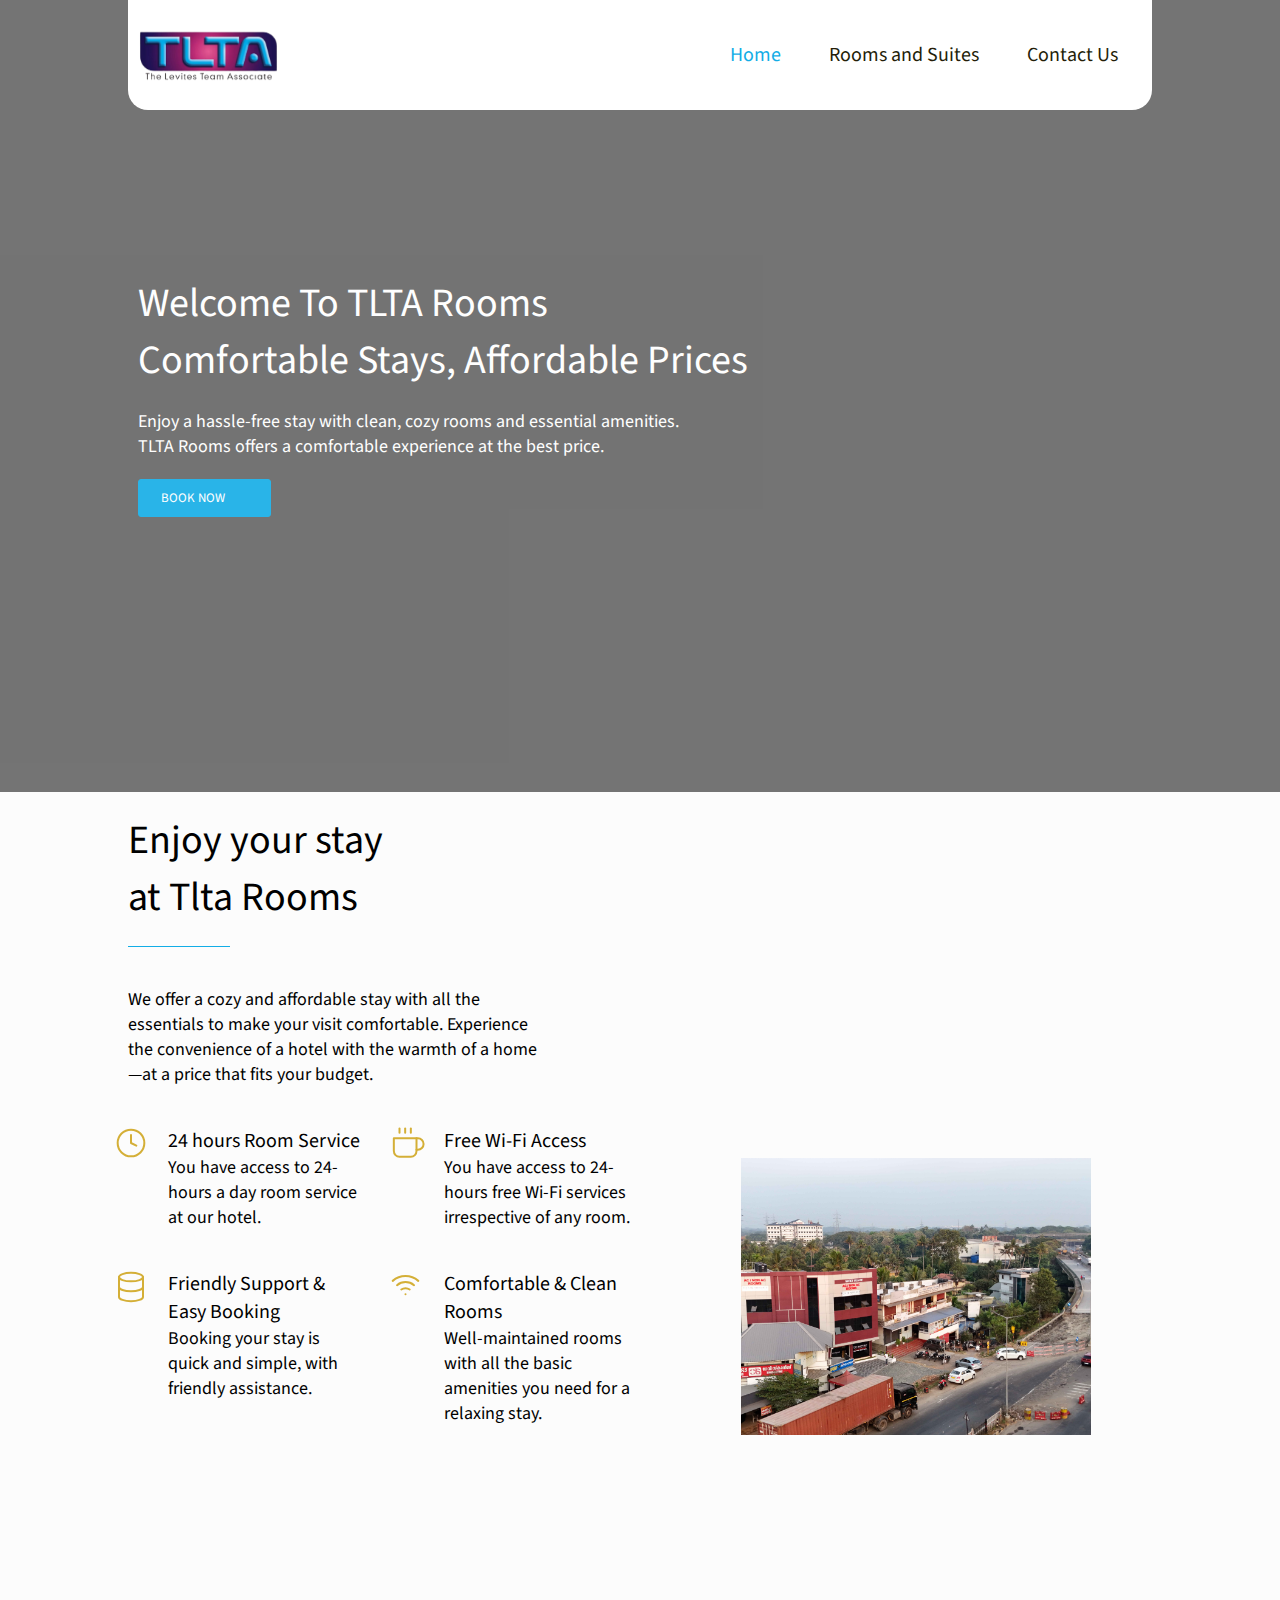
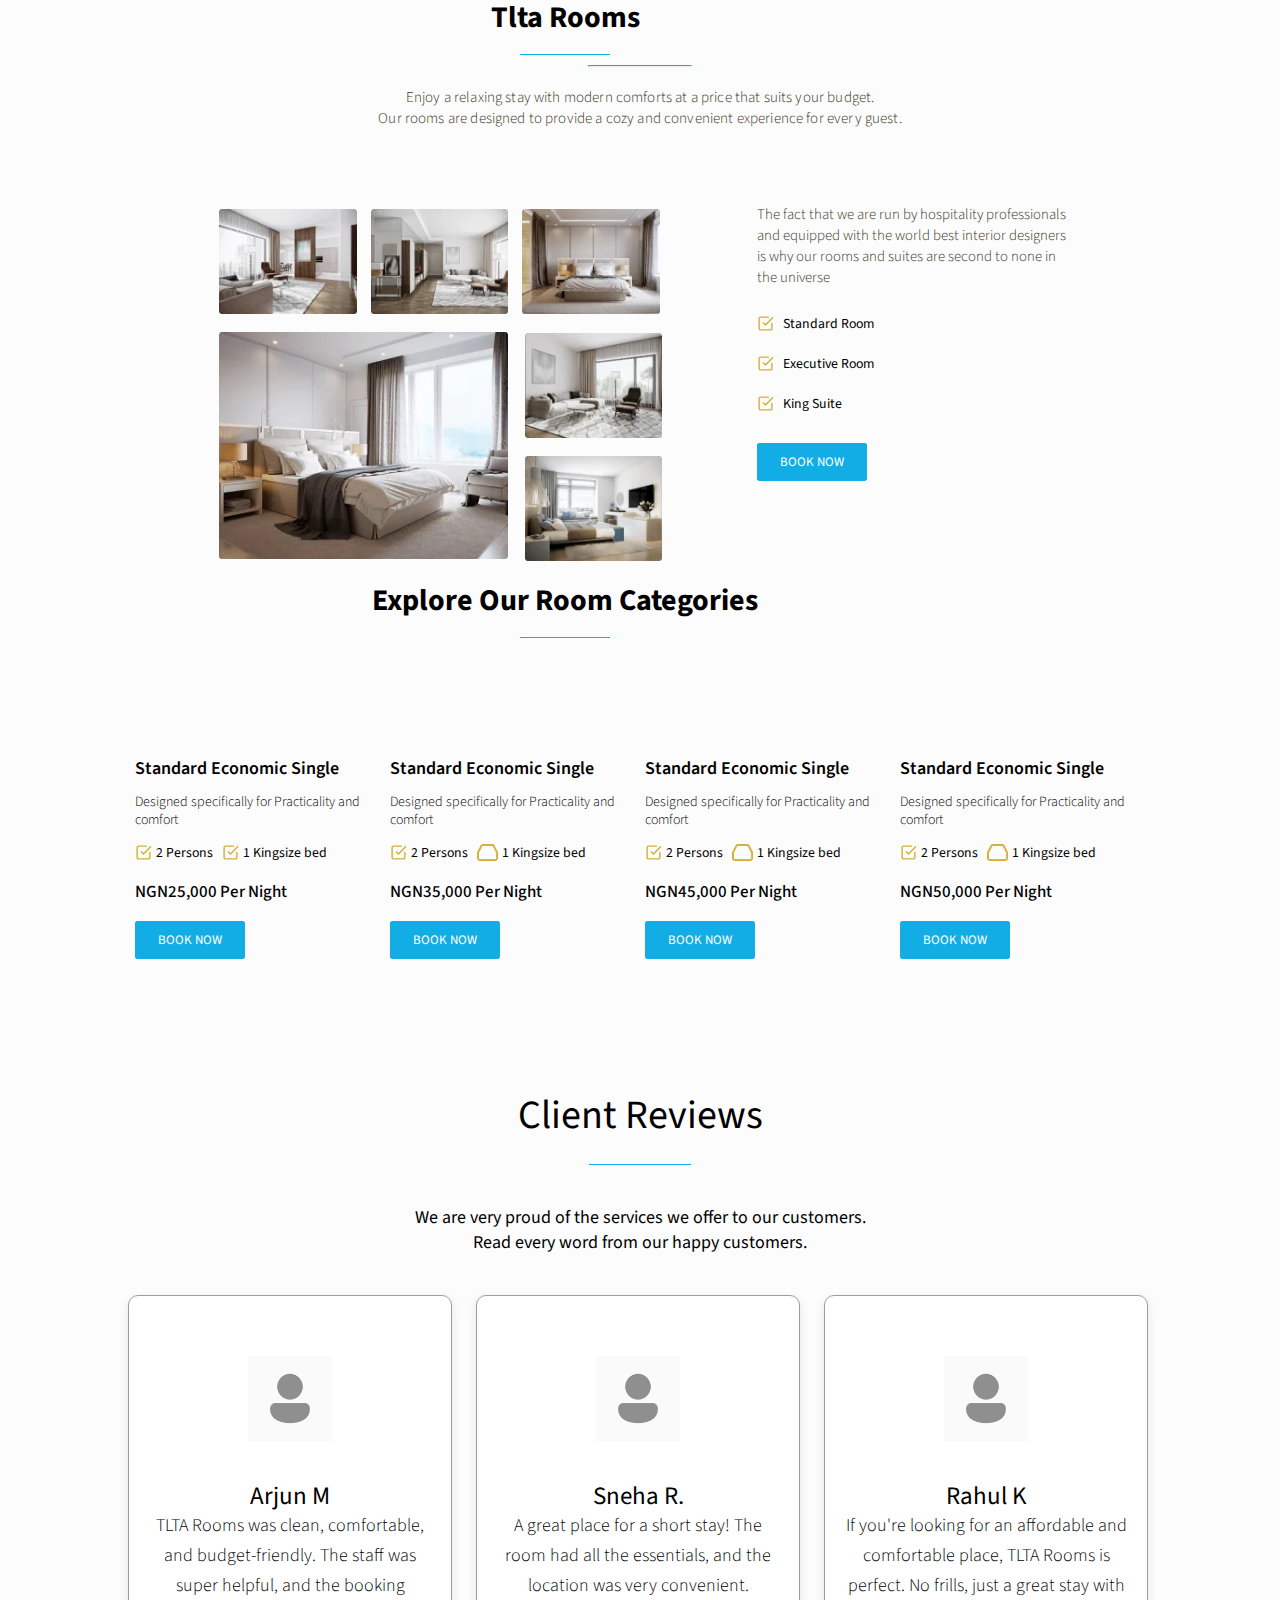
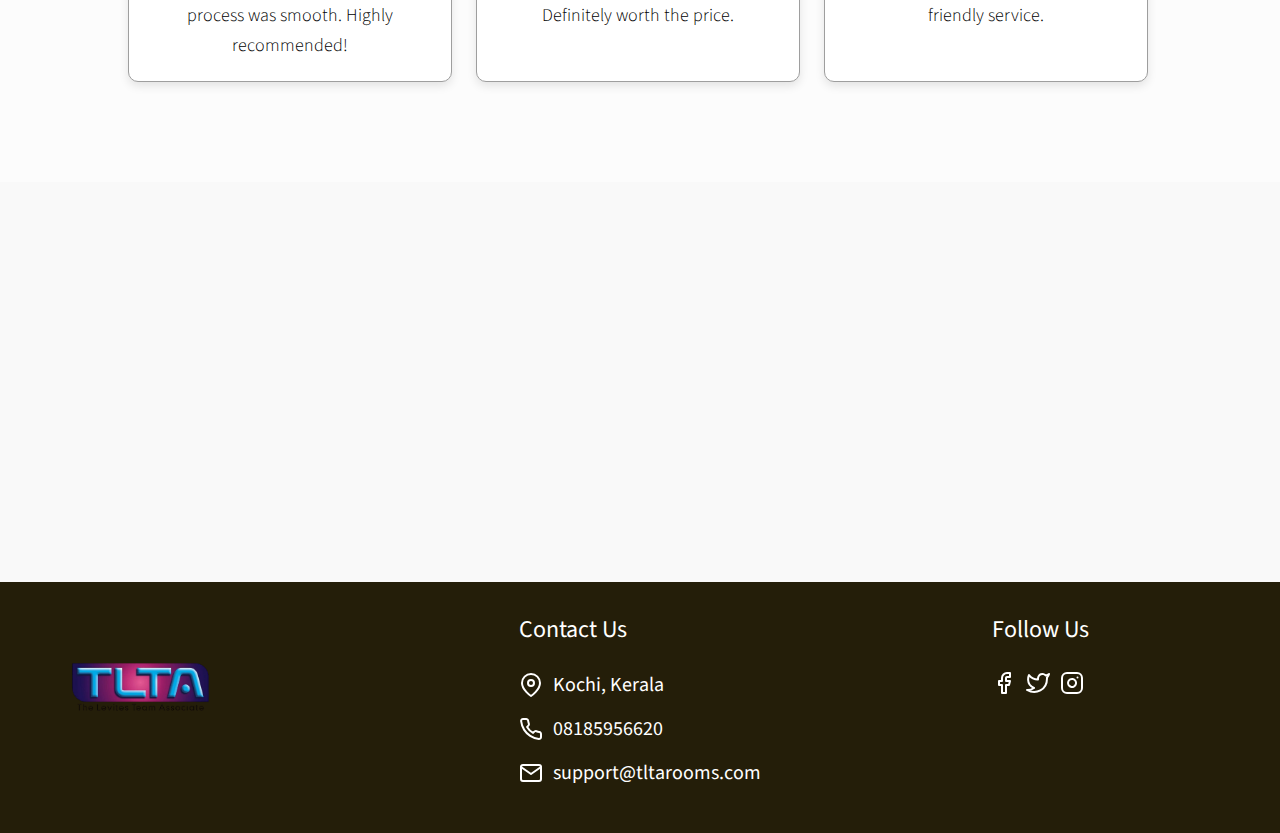
==== index.html @ dd3fe44d "Image Compressed" ====
<!DOCTYPE html>
<html lang="en">

<head>
	<meta charset="UTF-8">
	<meta name="viewport" content="width=device-width, initial-scale=1.0">
	<meta name="description" content="Star Hotels Helps you Discover The Perfect Balance
	Of Hospitality, Luxury And
	Comfort.">
	<title>Tlta Rooms</title>

	<link href="https://fonts.googleapis.com/css2?family=Source+Sans+Pro:wght@400;700&display=swap" rel="stylesheet">
	<link rel="stylesheet" href="./assets/css/global-header.css">
	<link rel="stylesheet" href="./assets/css/global-footer.css">
	<link rel="stylesheet" href="./assets/css/accesibility.css">
	<link rel="stylesheet" href="./assets/css/index.css">

	<link rel="stylesheet" href="./assets/css/rooms-and-suites.css">
	<link rel="shortcut icon" href="" type="image/x-icon">


	<!-- Swiper CSS -->
	<link rel="stylesheet" href="https://cdn.jsdelivr.net/npm/swiper/swiper-bundle.min.css">


	<style>
		/* Default: Show Grid, Hide Swiper */
		.cards-container {
			display: flex;
			justify-content: center;
			gap: 20px;
			flex-wrap: wrap;
		}

		.card {
			width: 30%;
			max-width: 400px;
			text-align: center;
			padding: 20px;
			background: #fff;
			border-radius: 10px;
			box-shadow: 0px 4px 10px rgba(0, 0, 0, 0.1);
		}

		.swiper {
			display: none;
			/* Hide Swiper on large screens */
		}

		/* Mobile View: Hide Grid, Show Swiper */
		@media (max-width: 768px) {
			.cards-container {
				display: none;
				/* Hide static grid on mobile */
			}

			.swiper {
				display: block;
				/* Show Swiper */
				width: 100%;
				padding: 20px 0;
			}

			.swiper-slide {
				display: flex;
				justify-content: center;
				align-items: center;
			}

			.card {
				width: 90%;
			}
		}











		/* Responsive styles */
		@media (max-width: 768px) {
			.jumbotron-container {
				flex-direction: column;
				align-items: center;
				text-align: center;
			}

			.jumbotron-left {
				width: 100%;
			}

			.btn {
				display: inline-block;
			}
		}












		/* Make the header fixed */
		.header-container {
			position: fixed;
			/* top: 0;
	left: 0; */
			/* width: 100%; */
			background: #fff;
			z-index: 1000;
			/* box-shadow: 0 2px 10px rgba(0, 0, 0, 0.1); */
			/* padding: 10px 0; */
		}
	</style>


</head>

<body class="scroll-bar">

	<div id="loader">
		<svg version="1.1" id="L9" xmlns="http://www.w3.org/2000/svg" xmlns:xlink="http://www.w3.org/1999/xlink" x="0px"
			y="0px" viewBox="0 0 100 100" enable-background="new 0 0 0 0" xml:space="preserve">
			<path fill="#13ade6"
				d="M73,50c0-12.7-10.3-23-23-23S27,37.3,27,50 M30.9,50c0-10.5,8.5-19.1,19.1-19.1S69.1,39.5,69.1,50">
				<animateTransform attributeName="transform" attributeType="XML" type="rotate" dur="1s" from="0 50 50"
					to="360 50 50" repeatCount="indefinite" />
			</path>
		</svg>
	</div>
	<header>
		<div class="header-container">
			<nav class="header-nav-bar">
				<div class="header-nav-logo">
					<a href="index.html">
						<img width="141px" src="./assets/img/tlta/logo.png" alt="star hotels logo">
					</a>
				</div>
				<ul class="header-nav-lists">
					<li class="header-nav-list">
						<a class="header-nav-link header-active" href="index.html">Home</a>
					</li>
					<li class="header-nav-list"><a class="header-nav-link" href="#rooms">Rooms and Suites</a></li>
					<!-- <li class="header-nav-list"><a class="header-nav-link" href="facilities.html">Facilities</a></li> -->
					<li class="header-nav-list"><a class="header-nav-link" href="#Contact-section">Contact Us</a></li>
					<!-- <li class="header-nav-list"><a class="header-btn header-btn-custom" href="https://wa.me/+919562998885">BOOK NOW</a></li> -->
				</ul>

				<div class="header-hamburger-icon">
					<div class="header-hamburger-line-1"></div>
					<div class="header-hamburger-line-2"></div>
					<div class="header-hamburger-line-3"></div>
				</div>
			</nav>
		</div>

		</div>
	</header>

	<div class="jumbotron-container">
		<div class="jumbotron-left">
			<h2 class="jumbotron-header">Welcome to TLTA Rooms <br>
				Comfortable Stays, Affordable Prices</h2>
			<p>Enjoy a hassle-free stay with clean, cozy rooms and essential amenities. <br> TLTA Rooms offers a
				comfortable experience at the best price.</p>
			<a href="https://wa.me/+919562998885?text=How%20do%20I%20confirm%20my%20booking%3F"
				class="btn btn-fill btn-large">Book Now</a>
		</div>
		<!-- <div class="jumbotron-right">
			<form action="" class="jumbotron-form">
			
					<h3>Scared you can't afford it?</h3><br>
					<p>Don't worry, our hotel offers the best<br> affordable rates you can ever find.</p>
					<label class="hide" for="arrival">arrival date</label>
					<input type="text" id="arrival" name="arrival_date" placeholder="Arrival Date" onfocus="(this.type='date')" ><br>
					<label class="hide" for="departure">departure date</label>
					<input type="text"  id="departure" name="departure_date" placeholder="Departure Date" onfocus="(this.type='date')" ><br>
					<label class="hide" for="guests">how many guests</label>
					<input type="text" id="guests" name="guests" placeholder="Guests"><br>
					<label class="hide" for="children">children</label>
					<input type="text" id="children" name="children" placeholder="Children"><br>
					<button type="button" class="rates">CHECK RATES</button>
			</form>
		</div> -->
	</div>

	<!-- Enjoy your stay in our hotel -->
	<div class="enjoy-container">
		<div class="enjoy-header">
			<h2 class="enjoy-heading">Enjoy your stay <br>at Tlta Rooms</h2>
			<hr class="horizontal">
			<p>We offer a cozy and affordable stay with all the essentials to make your visit comfortable. Experience
				the convenience of a hotel with the warmth of a home—at a price that fits your budget.</p>
		</div>
		<div class="enjoy-services">
			<div class="first-col">
				<div class="upper">
					<span>
						<img src="./assets/img/clock.svg" alt="clock icon" class="enjoy__clock-icon">
					</span>
					<h3>24 hours Room Service</h3>
					<p>You have access to 24-hours a day room service at our hotel.</p>
				</div>
				<div class="lower">
					<span>
						<img src="./assets/img/database.svg" alt="fitness icon" class="enjoy__fitness-icon">
					</span>
					<h3>Friendly Support & Easy Booking</h3>
					<p>Booking your stay is quick and simple, with friendly assistance.</p>
				</div>

			</div>
			<div class="sec-col">
				<div class="upper">
					<span>
						<img src="./assets/img/coffee.svg" alt="coffee icon" class="enjoy__coffee-icon">
					</span>
					<h3>Free Wi-Fi Access</h3>
					<p>You have access to 24-hours free Wi-Fi services irrespective of any room. </p>
				</div>
				<div class="lower">
					<span>
						<img src="./assets/img/wifi.svg" alt="wifi icon" class="enjoy__wifi-icon">
					</span>
					<h3>Comfortable & Clean Rooms</h3>
					<p>Well-maintained rooms with all the basic amenities you need for a relaxing stay.</p>
				</div>
			</div>
			<div class="third-col cont">
				<!-- <img src="./assets/img/ant-design_play-circle-filled.svg" alt="video play icon" class="enjoy__play-icon"> -->
				<img src="./assets/img/tlta/Tlta-1.jpg" alt="women in swimming pool" class="third-col-video">
			</div>
		</div>

	</div>





	<section id="rooms">
		<div class="container">

			<!-- Top Text -->
			<div class="page-header-container">
				<h2 class="page-header">Tlta Rooms</h2>
				<hr />
				<p class="page-sub-header">
					Enjoy a relaxing stay with modern comforts at a price that suits your budget. <br> Our rooms are
					designed to provide a cozy and convenient experience for every guest.
				</p>
			</div>

			<!-- Special offers section -->
			<div class="row center-lg">
				<div class="col image-col right-marg">
					<img src="assets/img/hotel-1.webp" alt="room-image" class="small-image">
					<img src="assets/img/hotel-2.webp" alt="room-image" class="small-image">
					<img src="assets/img/hotel-3.webp" alt="room-image" class="small-image img-hide">
					<div class="side-by-side-container">
						<div class="large-image-container">
							<img src="assets/img/hotel-4-large.webp" alt="room-image-large" class="large-image">
						</div>
						<section class="stacked-image-container">
							<div><img src="assets/img/hotel-5.webp" alt="room-image" class="small-image"></div>
							<div><img src="assets/img/hotel-6.webp" alt="room-image" class="small-image"></div>
						</section>
					</div>
				</div>
				<div class="col">
					<p class="offers-sub-title">
						The fact that we are run by hospitality professionals<br>and equipped with the world best
						interior designers <br> is why our rooms and suites are second to none in <br>the universe
					</p>
					<ul class="offers-list">
						<li>
							<div>
								<img src="assets/img/check-square.svg" alt="tick" class="list-icon">
								<p class="list-text">Standard Room</p>
							</div>
						</li>
						<li>
							<div>
								<img src="assets/img/check-square.svg" alt="tick" class="list-icon">
								<p class="list-text">Executive Room</p>
							</div>
						</li>
						<li>
							<div>
								<img src="assets/img/check-square.svg" alt="tick" class="list-icon">
								<p class="list-text">King Suite</p>
							</div>
						</li>
					</ul>
					<a href="https://wa.me/+919562998885?text=How%20do%20I%20confirm%20my%20booking%3F"
						class="btn btn-fill btn-large centered">Book Now</a>
				</div>
			</div>

			<!-- Rooms -->
			<section class="rooms-section">
				<!-- <div class="row room-section-header-container"> -->
				<div class="page-header-container">
					<h2 class="page-header">Explore Our Room Categories</h2>
				</div>
				<div class="row center-lg">
					<div class="rooms col col-2">
						<img src="https://res.cloudinary.com/start-ng/image/upload/v1591638448/Rectangle_42_nastdj.png"
							alt="" class="rooms-img">
						<h3 class="room-title">Standard Economic Single</h3>
						<p class="room-text">Designed specifically for Practicality and <br> comfort</p>
						<div>
							<div class="details-container">
								<img src="assets/img/check-square.svg" alt="tick" class="list-icon">
								<p class="list-text">2 Persons</p>
							</div>
							<div class="details-container">
								<img src="assets/img/check-square.svg" alt="tick" class="list-icon">
								<p class="list-text">1 Kingsize bed</p>
							</div>
						</div>
						<p class="amount-text">NGN25,000 Per Night</p>
						<div class="buttons-container">
							<!-- <a href="#" class="btn btn-ghost">View More</a> -->
							<a href="https://wa.me/+919562998885?text=How%20do%20I%20confirm%20my%20booking%3F"
								class="btn btn-fill btn-large centered">Book Now</a>
						</div>
					</div>
					<div class="rooms col col-2">
						<img src="https://res.cloudinary.com/start-ng/image/upload/v1591638449/Rectangle_43_d9eepu.png"
							alt="" class="rooms-img">
						<h3 class="room-title">Standard Economic Single</h3>
						<p class="room-text">Designed specifically for Practicality and <br> comfort</p>
						<div>
							<div class="details-container">
								<img src="assets/img/check-square.svg" alt="tick" class="list-icon">
								<p class="list-text">2 Persons</p>
							</div>
							<div class="details-container">
								<img src="assets/img/bed.png" alt="tick" class="list-icon">
								<p class="list-text">1 Kingsize bed</p>
							</div>
						</div>
						<p class="amount-text">NGN35,000 Per Night</p>
						<div class="buttons-container">
							<!-- <a href="#" class="btn btn-ghost">View More</a> -->
							<a href="https://wa.me/+919562998885?text=How%20do%20I%20confirm%20my%20booking%3F"
								class="btn btn-fill btn-large centered">Book Now</a>
						</div>
					</div>
					<div class="rooms col col-2">
						<img src="https://res.cloudinary.com/start-ng/image/upload/v1591638448/Rectangle_44_anerdv.png"
							alt="" class="rooms-img">
						<h3 class="room-title">Standard Economic Single</h3>
						<p class="room-text">Designed specifically for Practicality and <br> comfort</p>
						<div>
							<div class="details-container">
								<img src="assets/img/check-square.svg" alt="tick" class="list-icon">
								<p class="list-text">2 Persons</p>
							</div>
							<div class="details-container">
								<img src="assets/img/bed.png" alt="tick" class="list-icon">
								<p class="list-text">1 Kingsize bed</p>
							</div>
						</div>
						<p class="amount-text">NGN45,000 Per Night</p>
						<div class="buttons-container">
							<!-- <a href="#" class="btn btn-ghost">View More</a> -->
							<a href="https://wa.me/+919562998885?text=How%20do%20I%20confirm%20my%20booking%3F"
								class="btn btn-fill btn-large centered">Book Now</a>
						</div>
					</div>
					<div class="rooms col col-2">
						<img src="https://res.cloudinary.com/start-ng/image/upload/v1591638449/Rectangle_45_mtl458.png"
							alt="" class="rooms-img">
						<h3 class="room-title">Standard Economic Single</h3>
						<p class="room-text">Designed specifically for Practicality and <br> comfort</p>
						<div>
							<div class="details-container">
								<img src="assets/img/check-square.svg" alt="tick" class="list-icon">
								<p class="list-text">2 Persons</p>
							</div>
							<div class="details-container">
								<img src="assets/img/bed.png" alt="tick" class="list-icon">
								<p class="list-text">1 Kingsize bed</p>
							</div>
						</div>
						<p class="amount-text">NGN50,000 Per Night</p>
						<div class="buttons-container">
							<!-- <a href="#" class="btn btn-ghost">View More</a> -->
							<a href="https://wa.me/+919562998885?text=How%20do%20I%20confirm%20my%20booking%3F"
								class="btn btn-fill btn-large centered">Book Now</a>
						</div>
					</div>
				</div>
			</section>

		</div>
	</section>


	<!-- Client Reviews -->
	<div class="review-container">
		<div class="review-header">
			<h2 class="review-title">Client Reviews</h2>
			<hr class="horizontal">
			<p>We are very proud of the services we offer to our customers.<br>Read every word from our happy customers.
			</p>
		</div>

		<!-- Grid View (for Desktop) -->
		<div class="cards-container">
			<div class="card">
				<img src="./assets/img/tlta/testmonials/Testmonials Icon.png" alt="" class="card-avi">
				<h2 class="card-title">Arjun M</h2>
				<p class="card-desc">TLTA Rooms was clean, comfortable, and budget-friendly. The staff was super
					helpful, and the booking process was smooth. Highly recommended!</p>
			</div>
			<div class="card">
				<img src="./assets/img/tlta/testmonials/Testmonials Icon.png" alt="" class="card-avi">
				<h2 class="card-title">Sneha R.</h2>
				<p class="card-desc">A great place for a short stay! The room had all the essentials, and the location
					was very convenient. Definitely worth the price.</p>
			</div>
			<div class="card">
				<img src="./assets/img/tlta/testmonials/Testmonials Icon.png" alt="" class="card-avi">
				<h2 class="card-title">Rahul K</h2>
				<p class="card-desc">If you're looking for an affordable and comfortable place, TLTA Rooms is perfect.
					No frills, just a great stay with friendly service.</p>
			</div>
		</div>

		<!-- Swiper View (for Mobile) -->
		<div class="swiper">
			<div class="swiper-wrapper">
				<div class="swiper-slide">
					<div class="card">
						<img src="./assets/img/tlta/testmonials/Testmonials Icon.png" alt="" class="card-avi">
						<h2 class="card-title">Arjun M</h2>
						<p class="card-desc">TLTA Rooms was clean, comfortable, and budget-friendly. The staff was super
							helpful, and the booking process was smooth. Highly recommended!</p>
					</div>
				</div>
				<div class="swiper-slide">
					<div class="card">
						<img src="./assets/img/tlta/testmonials/Testmonials Icon.png" alt="" class="card-avi">
						<h2 class="card-title">Sneha R.</h2>
						<p class="card-desc">A great place for a short stay! The room had all the essentials, and the
							location was very convenient. Definitely worth the price.</p>
					</div>
				</div>
				<div class="swiper-slide">
					<div class="card">
						<img src="./assets/img/tlta/testmonials/Testmonials Icon.png" alt="" class="card-avi">
						<h2 class="card-title">Rahul K</h2>
						<p class="card-desc">If you're looking for an affordable and comfortable place, TLTA Rooms is
							perfect. No frills, just a great stay with friendly service.</p>
					</div>
				</div>
			</div>
			<!-- Pagination Dots -->
			<div class="swiper-pagination"></div>
		</div>
	</div>









	<section id="Contact-section" class="contact-container">
		<div class="review-container">


			<div class="contact-info">

				<div class="map-container">
					<iframe
						src="https://www.google.com/maps/embed?pb=!1m17!1m12!1m3!1d3928.3891272442024!2d76.32038787503211!3d10.067166990041686!2m3!1f0!2f0!3f0!3m2!1i1024!2i768!4f13.1!3m2!1m1!2zMTDCsDA0JzAxLjgiTiA3NsKwMTknMjIuNyJF!5e0!3m2!1sen!2sin!4v1740473130929!5m2!1sen!2sin"
						width="600" height="450" style="border:0;" allowfullscreen="" loading="lazy"
						referrerpolicy="no-referrer-when-downgrade"></iframe>
				</div>
			</div>

			<!-- <div class="contact-form">
			<h2>Send a Message</h2>
			<form action="#">
				<input type="text" placeholder="Your Name" required>
				<input type="email" placeholder="Your Email" required>
				<textarea rows="5" placeholder="Your Message" required></textarea>
				<button type="submit">Send Message</button>
			</form>
		</div> -->
	</section>











	<footer class="footer">
		<div class="footer-container">
			<nav class="footer-nav">
				<div class="footer-description">
					<div class="footer-logo">
						<a href="index.html">
							<img width="141px" src="./assets/img/tlta/logo.png" alt="star hotels logo">
						</a>
					</div>

				</div>
				<div class="footer-contact-us">
					<h3 class="footer-description-title">Contact Us</h3>
					<p class="footer-description-detail">
						<img src="./assets/img/map-pin.svg" class="footer-description-icon" alt="star hotel location">

						<span>Kochi, Kerala</span>
					</p>
					<p class="footer-description-detail">
						<img src="./assets/img/phone.svg" class="footer-description-icon"
							alt="star hotels phone number">
						<span>
							08185956620</span>
					</p>
					<p class="footer-description-detail">
						<img src="./assets/img/mail.svg" class="footer-description-icon" alt="star hotels email">
						<span>support@tltarooms.com</span>
					</p>
				</div>
				<div class="footer-follow-us">
					<h3 class="footer-description-title">Follow Us</h3>
					<ul class="footer-follow-us-lists">
						<li class="follow-us-list">
							<a href="">
								<img src="./assets/img/facebook.svg" alt="star hotels facebook page">
							</a>
						</li>
						<li class="follow-us-list">
							<a href="">
								<img src="./assets/img/twitter.svg" alt="star hotels twitter page">
							</a>
						</li>
						<li class="follow-us-list">
							<a href="">
								<img src="./assets/img/instagram.svg" alt="star hotels instagram page">
							</a>
						</li>
					</ul>
				</div>
			</nav>
		</div>
	</footer>


	<script>
		document.addEventListener("DOMContentLoaded", function () {
			new Swiper(".swiper", {
				loop: true,
				spaceBetween: 20,
				slidesPerView: 1,
				pagination: {
					el: ".swiper-pagination",
					clickable: true,
				},
			});
		});
	</script>

	<script defer async>
		(() => {
			const loader = document.getElementById('loader');
			const scrollBar = document.getElementsByClassName('scroll-bar')[0];
			window.addEventListener('load', () => {
				loader.classList.add('none');
				scrollBar.classList.remove('scroll-bar')
			});
		})();
	</script>



	<script>
		document.addEventListener("DOMContentLoaded", function () {
			const menu = document.querySelector(".header-nav-lists");
			const toggle = document.querySelector(".header-hamburger-icon");
			const links = document.querySelectorAll(".header-nav-link");

			// Toggle Menu on Click
			toggle.addEventListener("click", function () {
				menu.classList.toggle("active");
			});

			// Close Menu When a Link is Clicked
			links.forEach(link => {
				link.addEventListener("click", function () {
					menu.classList.remove("active");
				});
			});
		});

	</script>
	<script defer async src="assets/js/toggleHamburger.js"></script>
	<!-- Swiper JS -->
	<script src="https://cdn.jsdelivr.net/npm/swiper/swiper-bundle.min.js"></script>

</body>

</html>
---- assets/css/global-header.css ----
* {
	margin: 0;
	padding: 0;
	box-sizing: border-box;
}

body {
	font-family: 'Source Sans Pro', sans-serif;
	background-color: #fcfcfc;
}

.header-container {
	/* max-width: 1200px; */
	margin: 0 auto;
	padding: 10px;
	font-size: 16px;
	width: 80%;
	margin-left: 10%;
	/* border: black solid ; */
	border-radius: 0 0 20px 20px;
}

.header-nav-lists {
	display: none;
}

.header-nav-list {
	padding: 0 24px;
	list-style-type: none;
}

.header-nav-bar {
	display: flex;
	justify-content: space-between;
	align-items: center;
	height: 10vh;
}

.header-nav-link {
	text-decoration: none;
	color: #241e09;
	font-size: 20px;
}

.header-active {
	color: #13ade6;
}

.header-nav-logo {
	width: 80px;
	position: relative;
	z-index: 11;
}

/**Hamburger ICON **/
.header-hamburger-icon {
	width: 100px;
	height: 30px;
	display: flex;
	flex-direction: column;
	justify-content: center;
	align-items: flex-end;
	cursor: pointer;
}

.header-hamburger-line-1,
.header-hamburger-line-2,
.header-hamburger-line-3 {
	background-color: #13ade6;
	width: 1.78rem;
	height: 0.2rem;
	transition: all 0.2s ease-in-out;
	position: relative;
	z-index: 10;
}

.header-hamburger-line-1,
.header-hamburger-line-2 {
	margin-bottom: 6px;
}

/* Show class to  change the state of hambuger icon cross*/
.show .header-hamburger-line-1 {
	transform: translateY(10px) rotate(135deg);
}

.show .header-hamburger-line-2 {
	opacity: 0;
}

.show .header-hamburger-line-3 {
	transform: translateY(-8.6px) rotate(-135deg);
}

/*Show */

header ul.show {
	position: fixed;
	background-color: #fff;
	top: 8vh;
	right: 0;
	height: 40%;
	width: 100%;
	margin-top: -8vh;
	display: flex;
	flex-direction: column;
	justify-content: center;
	align-items: center;
	z-index: 10;
}

header ul.show li {
	margin: 1rem 0;
}

.header-btn {
	text-decoration: none;
}

.header-btn-custom {
	padding: 10px 30px;
	width: 133px;
	height: 48px;
	border-radius: 4px;
	background-color: #13ade6;
	color: #fff;

}

.header-btn-custom:hover, 
.header-btn-custom:active {
	background-color: #c9a633;
	border: 1px solid #c9a633;
}

@media (min-width: 850px) {
	.header-nav-lists {
		display: flex;
	}

	.header-hamburger-icon {
		display: none;
	}
}

@media (min-width: 1200px) {
	* {
		font-size: 20px;
	}
}
---- assets/css/global-footer.css ----
.footer {
	background-color: #241e09;
	color: #fff;
   min-height: 240px;
}

.footer-container {
	max-width: 1200px;
	margin: 0 auto;
	padding: 1.5rem;
	display: flex;
	flex-direction: column;
	justify-content: start;
	min-height: 240px;
	font-size: 18px;
}

.footer-nav {
	display: grid;
	justify-items: start;
	grid-gap: 70px;
	grid-template-columns: repeat(auto-fit, minmax(280px, 1fr));
}

.footer-description {
   max-width: 210px;
   justify-self: start;
}

.footer-description-title {
	margin-bottom: 24px;
	font-size: 24px;
}

.footer-description-detail {
	display: flex;
	align-items: center;
	margin-bottom: 16px;
}

.footer-description-icon {
	padding-right: 10px;
}

.footer-follow-us-lists {
	display: flex;
	text-decoration: none;
   list-style-type: none;
}

.follow-us-list {
   justify-self: start;
	padding-right: 10px;
}



@media (min-width: 768px) {


   .footer-nav {
      justify-items: start;
   }
   
}


@media (min-width: 1200px) {


   .footer-nav {
      justify-items: center;
   }
   
}
---- assets/css/accesibility.css ----
/*Making the hide element accessible for screen readers*/
.hide {
	position: absolute;
	height: 1px;
	width: 1px;
	overflow: hidden;
	clip: rect(1px 1px 1px 1px); /* IE6, IE7 */
	clip: rect(1px, 1px, 1px, 1px);
}

.jumbotron-form input:focus {
   border: 1.5px solid #3b331a;
}
---- assets/css/index.css ----
* {
	font-family: 'Source Sans Pro';
}

.third-col-video {
    width: 100%;
    max-width: 350px;
    height: auto;
    max-height: 277px;
    object-fit: cover; /* Ensures the image fills the space without distortion */
}


/*Loader*/
#loader {
	background-color: #fff;
	position: fixed;
	top: 0;
	left: 0;
	width: 100%;
	height: 100vh;
	z-index: 9999;
	display: flex;
	justify-content: center;
	align-items: center;
	transition: ease;
}


#loader svg {
	width: 200px;
}

#loader.none {
	visibility: hidden;
	opacity: 0;
}

.scroll-bar {
	overflow: hidden;
}

.horizontal {
	width: 10%;
	margin: 1em 0 2em 0;
	height: 1px;
	background-color: #13ade6;
	border: none;
}

p {
	font-size: 18px;
}
h2 {
	font-size: 40px;
}
.row {
	display: flex;
	flex-wrap: wrap;
	justify-content: center;
}
.col {
	padding: 5px;
	flex-wrap: nowrap;
}

.image-col {
	margin-right: 7%;
}

.image-col img {
	margin: 5px;
}

.small-image {
	/* height: 105px; */

			/* width: 100%; */
			max-width: 138px;
			height: auto;
			max-height: 105px;
			object-fit: cover; 
}

.large-image {
	height: 227px;
    width: 100%;
    max-width: 289px;
    height: auto;
    max-height: 227px;
    object-fit: cover; 
}

.side-by-side-container {
	display: flex;
}

.large-image-container {
	margin-right: 7px;
}

.stacked-image-container {
	display: flex;
	flex-direction: column;
	margin-top: 1px;
}
/* Header section--------------------- */
.page-header-container {
	margin-bottom: 70px;
}

.page-header-span {
	display: flex;
	justify-content: flex-end;
	padding-right: 100px;
}
.page-header {
	/* font-weight: 500; */
	text-align: center;
	padding: 0 150px 0 0;
}

.page-header:after {
	display: block;
	height: 1px;
	background-color: #13ade6;
	content: '';
	width: 90px;
	margin: 0.5em auto 0 auto;
}

.page-sub-header {
	font-size: 75%;
	text-align: center;
	letter-spacing: 0.01em;
	font-weight: 300;
	color: #3b331a;
}

/* Header End-------------------------------- */

/* Jumbotron class */
.jumbotron-container {
	width: 100%;
	background: linear-gradient(rgba(0, 0, 0, 0.6), rgba(0, 0, 0, 0.6)),
		url('../img/tlta/Hero.JPG');
	background-repeat: no-repeat;
	background-position: center;
	background-size: cover;
	opacity: 0.9;
	min-height: calc(100vh - 12vh);
	display: flex;
	color: white;
}

.jumbotron-left {
	flex: 3;
	display: flex;
	flex-direction: column;
	justify-content: center;
	align-items: flex-start;
	padding-left: 10%;
	/* border: 1px solid white; */
}

.jumbotron-left > * {
	margin: 0.5rem;
}

.jumbotron-header {
	text-transform: capitalize;
}

.jumbotron-right {
	flex: 2;
	display: flex;
	justify-content: flex-start;
	align-items: center;
	/* border: 1px solid white; */
}

.jumbotron-form {
	color: black;
	display: flex;
	flex-direction: column;
	justify-content: center;
	align-items: center;
	background: white;
	width: 70%;
	min-height: 60%;
	border-radius: 5px;
}
.jumbotron-form p {
	margin-bottom: 1em;
	text-align: center;
	font-size: 18px;
}
.jumbotron-form input {
	outline: none;
	width: 80%;
	height: 2.5em;
	padding: 0.5em;
}

.jumbotron-form button {
	background: #13ade6;
	outline: none;
	width: 80%;
	padding: 0.5em;
	border-radius: 5px;
	cursor: pointer;
	color: white;
	border: none;
}

/* Beginning of enjoy your stay section */
.enjoy-container {
	width: 100%;
	display: flex;
	flex-direction: column;
}
.enjoy-header {
	width: 80%;
	margin: 1em auto;
}
.enjoy-header h1 {
	padding-top: 2em;
}
.enjoy-header > p {
	width: 40%;
}
.enjoy-services {
	display: flex;
	flex-direction: row;
	width: 80%;
	margin: 1em auto;
	margin-bottom: 5em;
	/* border: 1px solid black; */
}
.enjoy-services h2 {
	margin-bottom: 1em;
}
.first-col {
	/* border: 1px solid black; */
	flex: 1;
	margin-right: 2em;
}
.sec-col {
	/* border: 1px solid black; */
	flex: 1;
	margin-right: 2em;
}
.third-col {
	/* border: 1px solid black; */
	flex: 2;
	display: flex;
	justify-content: center;
	align-items: center;
	position: relative;
}

.upper,
.lower {
	padding-left: 2em;
	margin-bottom: 2em;
	position: relative;
}
.enjoy__clock-icon,
.enjoy__fitness-icon,
.enjoy__wifi-icon,
.enjoy__coffee-icon {
	position: absolute;
	top: 0px;
	left: -13px;
}

.enjoy__play-icon {
	position: absolute;
	cursor: pointer;
}

/* End----------------------- */

/* Beginning of simplicity is our watch word section styling */
.special-offers {
	padding: 0 0 80px;
}

.offers-title {
	font-size: 165%;
	margin: 25px 0 15px;
}

.offers-sub-title {
	font-size: 18px;
	color: #3b331a;
	font-weight: 300;
	margin-bottom: 20px;
}

.offers-list {
	list-style: none;
	margin-bottom: 30px;
}

.offers-list li {
	margin: 12px 0;
}

.list-icon {
	height: 17px;
	vertical-align: middle;
	margin-right: 5px;
}

.list-text {
	display: inline-block;
}

.btn {
	border-radius: 3px;
	border: 1px solid #13ade6;
	text-transform: uppercase;
	font-size: 55%;
	padding: 10px 18px;
	font-weight: 400;
	text-decoration: none;
	transition: all 0.3s;
	margin-right: 10px;
}

.btn-fill {
	background-color: #13ade6;
	color: #fff;
}
.rates {
	border-radius: 5px;
}

.rates:active,
.rates:hover {
	background-color: #c9a633;
	border: 1px solid #c9a633;
}

.btn-fill:hover,
.btn-fill:active {
	background-color: #c9a633;
	transform: translateY(-3px);
	border: 1px solid #c9a633;
}

.btn-ghost {
	color: #13ade6;
	background-color: #fff;
}

.btn-ghost:hover,
.btn-ghost:active {
	background-color: #13ade6;
	color: #fff;
}

.btn-large {
	font-size: 16px;
	width: 133px;
	padding: 12px 22px;
	border-radius: 4px;
}

/* End----------------------------*/

/* Beginning of client review section styles */
.review-container {
	width: 80%;
	margin: 1em auto;
	display: flex;
	flex-direction: column;
	justify-content: center;
}
.review-header {
	display: flex;
	flex-direction: column;
	justify-content: center;
	align-items: center;
}
.review-header > p {
	text-align: center;
}
.cards-container {
	display: flex;
	margin-top: 2em;
	margin-bottom: 4em;
}
.card {
	flex: 1;
	border: 1px solid rgb(158, 158, 158);
	min-height: 40vh;
	margin-right: 0.2em;
	border-radius: 5px;
	display: flex;
	flex-direction: column;
	align-items: center;
	padding: 1em 1em 1em 1em;
	line-height: 1.5em;
}
.card-title {
	font-size: 25px;
}
.card-avi {
	width: 30%;
	margin: 2em 0;

}
.card-subtitle {
	margin-bottom: 1em;
}
.card-desc {
	font-size: 18px;
	font-weight: 300;
}

/* End----------------------------------------- */

/* @media queries */
/* Extra small devices (phones, 600px and down) */
@media only screen and (max-width: 600px) {
	.image-col {
		margin: auto;
	}
	.jumbotron-container {
		width: 100%;
		flex-direction: column;
		align-items: center;
	}

	.jumbotron-left {
		padding: 1rem;
		margin-top: 1rem;
	}

	.jumbotron-header {
		font-size: 30px;
		text-align: center;
	}

	.jumbotron-header br {
		display: none;
	}

	.enjoy-services {
		flex-direction: column;
	}
	.enjoy-header,
	.enjoy-container,
	.enjoy-header h1 {
		text-align: center;
	}
	.enjoy-header > p {
		width: 100%;
	}
	/* Enjoy section icons for mobile */
	.enjoy__clock-icon,
	.enjoy__fitness-icon,
	.enjoy__wifi-icon,
	.enjoy__coffee-icon {
		position: unset;
		padding: 0.5rem;
	}
	.page-header {
		text-align: center;
		padding: 1rem;
		font-size: 30px;
	}
	.cards-container {
		flex-direction: column;
	}
	.card {
		margin-bottom: 1em;
	}
	.page-header:after {
		margin: 0.5em auto 0 auto;
		height: 2px;
	}

	.page-header-container {
		margin-bottom: 10px;
	}
	.btn-large {
		margin-bottom: 1em;
		margin: 1em auto;
		font-weight: 700;
		font-size: 77%;
		padding: 15px 27px;
		text-align: center;
	}

	.horizontal {
		margin: 1em auto 2em auto;
	}
	.jumbotron-form {
		width: 90%;
		margin: 1em auto;
		padding: 1em 0.5em;
	}

	.jumbotron-form h3 {
		font-size: 20px;
		text-align: center;
	}
	.jumbotron-form p {
		font-size: 17px;
	}

	.jumbotron-form p br {
		display: none;
	}
	.jumbotron-left p {
		font-size: 18px;
		width: 100%;
		text-align: center;
		margin-bottom: 1em;
	}

	.jumbotron-right .jumbotron-left,
	.jumbotron-right {
		flex: 1;
	}
	.jumbotron-form button {
		margin-bottom: 1em;
	}

	.enjoy-services {
		margin-bottom: 0.5em;
	}

	.special-offers {
		padding: 0 0 35px;
	}

	.enjoy__play-icon {
		z-index: 2;
		width: 4rem;
		opacity: 0.9;
		height: 4rem;
	}

	.page-header,
	.enjoy-heading {
		text-transform: capitalize;
		text-align: center;
	}

	.horizontal {
		height: 2px;
		width: 39%;
	}

	.enjoy-heading {
		margin-top: 20px;
		font-size: 30px;
	}

	.enjoy-heading br {
		display: none;
	}

	.first-col,
	.sec-col {
		margin-right: unset;
	}

	.upper,
	.lower {
		padding-left: unset;
	}

	.third-col {
		order: -1;
		margin-bottom: 1rem;
	}

	.third-col-video {
		width: 100%;
		filter: drop-shadow(2px 4px 6px black);
	}

	.side-by-side-container {
		flex-direction: column;
	}

	.stacked-image-container {
		flex-direction: row;
	}

	.offers-sub-title {
		padding: 1rem;
	}

	.offers-sub-title br {
		display: none;
	}

	.offers-list {
		margin-left: 1.5rem;
	}

	.centered {
		margin: auto;
		display: block;
		width: 50%;
		text-align: center;
	}

	.img-hide {
		display: none;
	}
	.review-title {
		text-align: center;
		font-size: 30px;
	}

	.card {
		width: 100%;
	}

	.card-avi {
		width: 30%;
		display: block;
		margin: 1.5rem auto;
	}

	.card-title,
	.card-subtitle {
		width: 100%;
		text-align: center;
	}

	.card-subtitle {
		font-weight: 300;
	}
}

@media only screen and (max-width: 320px) {
	.small-image {
		display: none;
	}

	.large-image {
		width: 100%;
		object-fit: cover;



	}
}

/* Small devices (portrait tablets and large phones, 600px and up) */
@media only screen and (min-width: 600px) and (max-width: 700px) {
	.jumbotron-container {
		width: 100%;
		flex-direction: column;
		align-items: center;
	}
	.btn-large {
		margin: 0.5em auto 1em 1em;
	}
	.jumbotron-form {
		width: 100%;
		margin: 1em auto;
		padding: 1em 0.5em;
	}
	.enjoy-header,
	.enjoy-container,
	.enjoy-header h1 {
		text-align: center;
	}
	.enjoy-header > p {
		width: 100%;
	}
	.enjoy-services {
		flex-direction: column;
	}

	.page-header {
		padding: 0 100px 0 100px;
	}

	.card {
		margin-bottom: 1em;
	}
	.page-header:after {
		margin: 0.5em auto 0 auto;
	}
	.btn-large {
		margin-bottom: 1em;
	}
	.jumbotron-left h1 {
		font-size: 50px;
		margin-top: 1em;
	}
	.horizontal {
		margin: 1em auto 2em auto;
	}
}
@media only screen and (min-width: 700px) {
	.jumbotron-form {
		margin: 1em 0;
	}
	.jumbotron-form h3 {
		padding-top: 1em;
		font-size: 25px;
		text-align: center;
	}
	.jumbotron-form p {
		font-size: 18px;
	}

	.rates {
		margin-bottom: 1em;
	}
}
@media only screen and (min-width: 954px) {
	.jumbotron-container {
		width: 100%;
		flex-direction: row;
		align-items: center;
	}
	.enjoy-services {
		flex-direction: row;
	}
}






/* Additional CSS */
/* 
Contact */
.contact-container {
	display: flex;
	flex-wrap: wrap;
	justify-content: space-between;
	/* padding: 50px; */
	background: #f9f9f9;
}
.contact-info, .contact-form {
	flex: 1;
	min-width: 300px;
	padding: 20px;
}
.contact-info h2, .contact-form h2 {
	margin-bottom: 20px;
}
.contact-info p {
	margin: 10px 0;
}
.social-links a {
	margin-right: 10px;
	color: #13ade6;
	font-size: 20px;
	transition: 0.3s;
}
.social-links a:hover {
	color: #0b7ab9;
}
.contact-form input, .contact-form textarea {
	width: 100%;
	padding: 10px;
	margin: 10px 0;
	border: 1px solid #ccc;
	border-radius: 5px;
}
.contact-form button {
	background: #13ade6;
	color: #fff;
	padding: 10px 15px;
	border: none;
	border-radius: 5px;
	cursor: pointer;
	transition: 0.3s;
}
.contact-form button:hover {
	background: #0b7ab9;
}
.map-container {
	width: 100%;
	height: 300px;
	margin-top: 20px;
}
iframe {
	width: 100%;
	height: 100%;
	border: 0;
}


.social-media{
	display: flex;
	align-items: center;
	/* background-color: red; */
	width: 100%;
}
.contact-item{
	display: flex;
	justify-content: center;
	/* background-color: green; */
	width: 33.3%;
}
.contact-box{
	width: 33.3%;
	display: flex;
	float: left;
	justify-content: center;
	border: #13ade6  1px;
}









.cards-container {
    display: grid;
    grid-template-columns: repeat(auto-fit, minmax(300px, 1fr));
    gap: 20px;
}

/* Mobile View */
@media (max-width: 768px) {
    .cards-container {
        grid-template-columns: 1fr; /* One card per row */
    }
}
---- assets/css/rooms-and-suites.css ----
/* ----------------------------------------------- */
/* ---------------- INITIAL SETUP ---------------- */
/* ----------------------------------------------- */

* {
    font-size: 20px;
    font-weight: 400;
}

body {
    font-size: 18px;
}

main {
    color: #241E09;
}

/* ----------------------------------------------- */
/* -------------------- LAYOUT ------------------- */
/* ----------------------------------------------- */
.container {
    max-width: 1200px;
    margin: 0 auto;
    padding: 1.5rem;
}

.row {
    display: flex;
    flex-wrap: wrap;
}

.col {
    padding: 5px;
    flex-wrap: nowrap;
}

.image-col {
    margin-right: 7%;
}

.image-col img {
    margin: 5px;
}

.small-image {
    height: 105px;
}

.large-image {
    height: 227px;
}

.side-by-side-container {
    display: flex;
}

.large-image-container {
    margin-right: 7px;
}

.stacked-image-container {
    display: flex;
    /* flex-direction: column; */
    margin-top: 1px;
}

.col-3 {
    width: 33%;
    text-align: center;
}

.col-2 {
    margin: 0 20px 40px 0;
}

.center-lg {
    justify-content: center;
}

/* ----------------------------------------------- */
/* ---------------- HEADER SECTION --------------- */
/* ----------------------------------------------- */
.page-header-container {
    margin-bottom: 70px;
}

.page-header {
    font-weight: bold;
    font-size: 30px;
    text-align: center;
}

hr {
	border-top: 1.5px solid #13ade6;
	width: 104px;
	margin: 0.5rem auto 1rem;
}

.page-sub-header {
    text-align: center;
    letter-spacing: 0.01em;
    font-weight: 300;
    color: #3b331a;
}

/* ----------------------------------------------- */
/* ----------- SPECIAL OFFERS SECTION ------------ */
/* ----------------------------------------------- */
.special-offers {
    padding: 0 0 80px;
}

.offers-title {
    font-size: 165%;
    margin: 25px 0 15px;
}

.offers-sub-title {
    font-size: 74%;
    color: #3b331a;
    font-weight: 300;
    margin-bottom: 20px;
}

.offers-list {
    list-style: none;
    margin-bottom: 30px;
}

.offers-list li {
    margin: 12px 0;
}

.list-icon {
    height: 17px;
    vertical-align: middle;
    margin-right: 5px;
}

.list-text {
    display: inline-block;
    font-size: 69%;
}


.btn {
    border-radius: 3px;
    border: 1px solid #13ade6;
    text-transform: uppercase;
    font-size: 55%;
    padding: 10px 18px;
    font-weight: 400;
    text-decoration: none;
    transition: all 0.3s;
    /* margin-right: 10px; */
}

.btn-fill {
    background-color: #13ade6;
    color: #fff;
}

.btn-fill:hover,
.btn-fill:active {
    background-color: #c9a633;
    border: 1px solid #c9a633;
}

.btn-ghost {
    color: #13ade6;
    background-color: #fff;
}

.btn-ghost:hover,
.btn-ghost:active {
    background-color: #13ade6;
    color: #fff;
}

.btn-large {
    font-size: 65%;
    padding: 9px 22px;
}

/* ----------------------------------------------- */
/* --------------- ROOMS SECTION ----------------- */
/* ----------------------------------------------- */
.rooms-section {
    padding: 0 0 40px;
}

.room-section-header-container {
    margin-bottom: 30px;
}

.room-section-header {
    color: rgba(36, 30, 9, 0.6);
    font-weight: 500;
    font-size: 95%;
    cursor: pointer;
}

.active-header {
    color: #241E09;
}

.active-header::after {
    display: block;
    height: 1px;
    background-color: #13ade6;
    content: "";
    width: 90px;
    margin: 15px auto 0;
}

.room-title {
    font-size: 90%;
    font-weight: 600;
    margin: 15px 0 12px;
}

.room-text{
    font-size: 70%;
    font-weight: 300;
    margin-bottom: 7px;
    line-height: 132%;
}

.details-container {
    display: inline-block;
}

.details-container p {
    margin-right: 5px;
}

.details-container img {
    margin-right: 0;
}

.amount-text {
    font-size: 85%;
    margin-top: 15px;
    font-weight: 500;
}

.buttons-container {
    margin-top: 20px;
}

/* ----------------------------------------------- */
/* --------------- QUERIES SECTION --------------- */
/* ----------------------------------------------- */

@media only screen and (max-width: 1029px) {
    .center-md {
        justify-content: center;
    }
}
@media (max-width: 730px) {
    .container {
        max-width: 600px;
        margin: 0 auto;
        padding: 1.5rem;
    }
}

@media (max-width: 425px) {
    .container {
        max-width: 380px;
        margin: 0 auto;
        padding: 1.5rem;
    }
    .image-col {
        margin: 8px auto;
    }
    
    .image-col img {
        margin: 2px;
    }
    
    .small-image {
        height: 70px;
    }
    
    .large-image {
        height: 151px;
    }
    .side-by-side-container {
        display: flex;
    }
    
    .large-image-container {
        margin-right: 7px;
    }
    
    .stacked-image-container {
        display: flex;
        /* flex-direction: column; */
        margin-top: 1px;
    }
    .rooms {
        width: 350px;
    }
    .rooms-img {
        width: 100%;
    }

}
@media (max-width: 375px) {
    .container {
        max-width: 355px;
        margin: 0 auto;
        padding: 1.5rem;
    }
    .image-col {
        margin: 8px auto;
    }
    
    .image-col img {
        margin: 2px;
    }
    
    .small-image {
        height: 70px;


        			/* width: 100%; */
			max-width: 138px;
			height: auto;
			max-height: 105px;
			object-fit: cover; 
    }
    
    .large-image {
        height: 151px;
    }
    .side-by-side-container {
        display: flex;
    }
    
    .large-image-container {
        margin-right: 7px;
    }
    
    .stacked-image-container {
        display: flex;
        flex-direction: column;
        margin-top: 1px;
    }
    .rooms {
        width: 350px;
    }
    .rooms-img {
        width: 100%;
    }
}
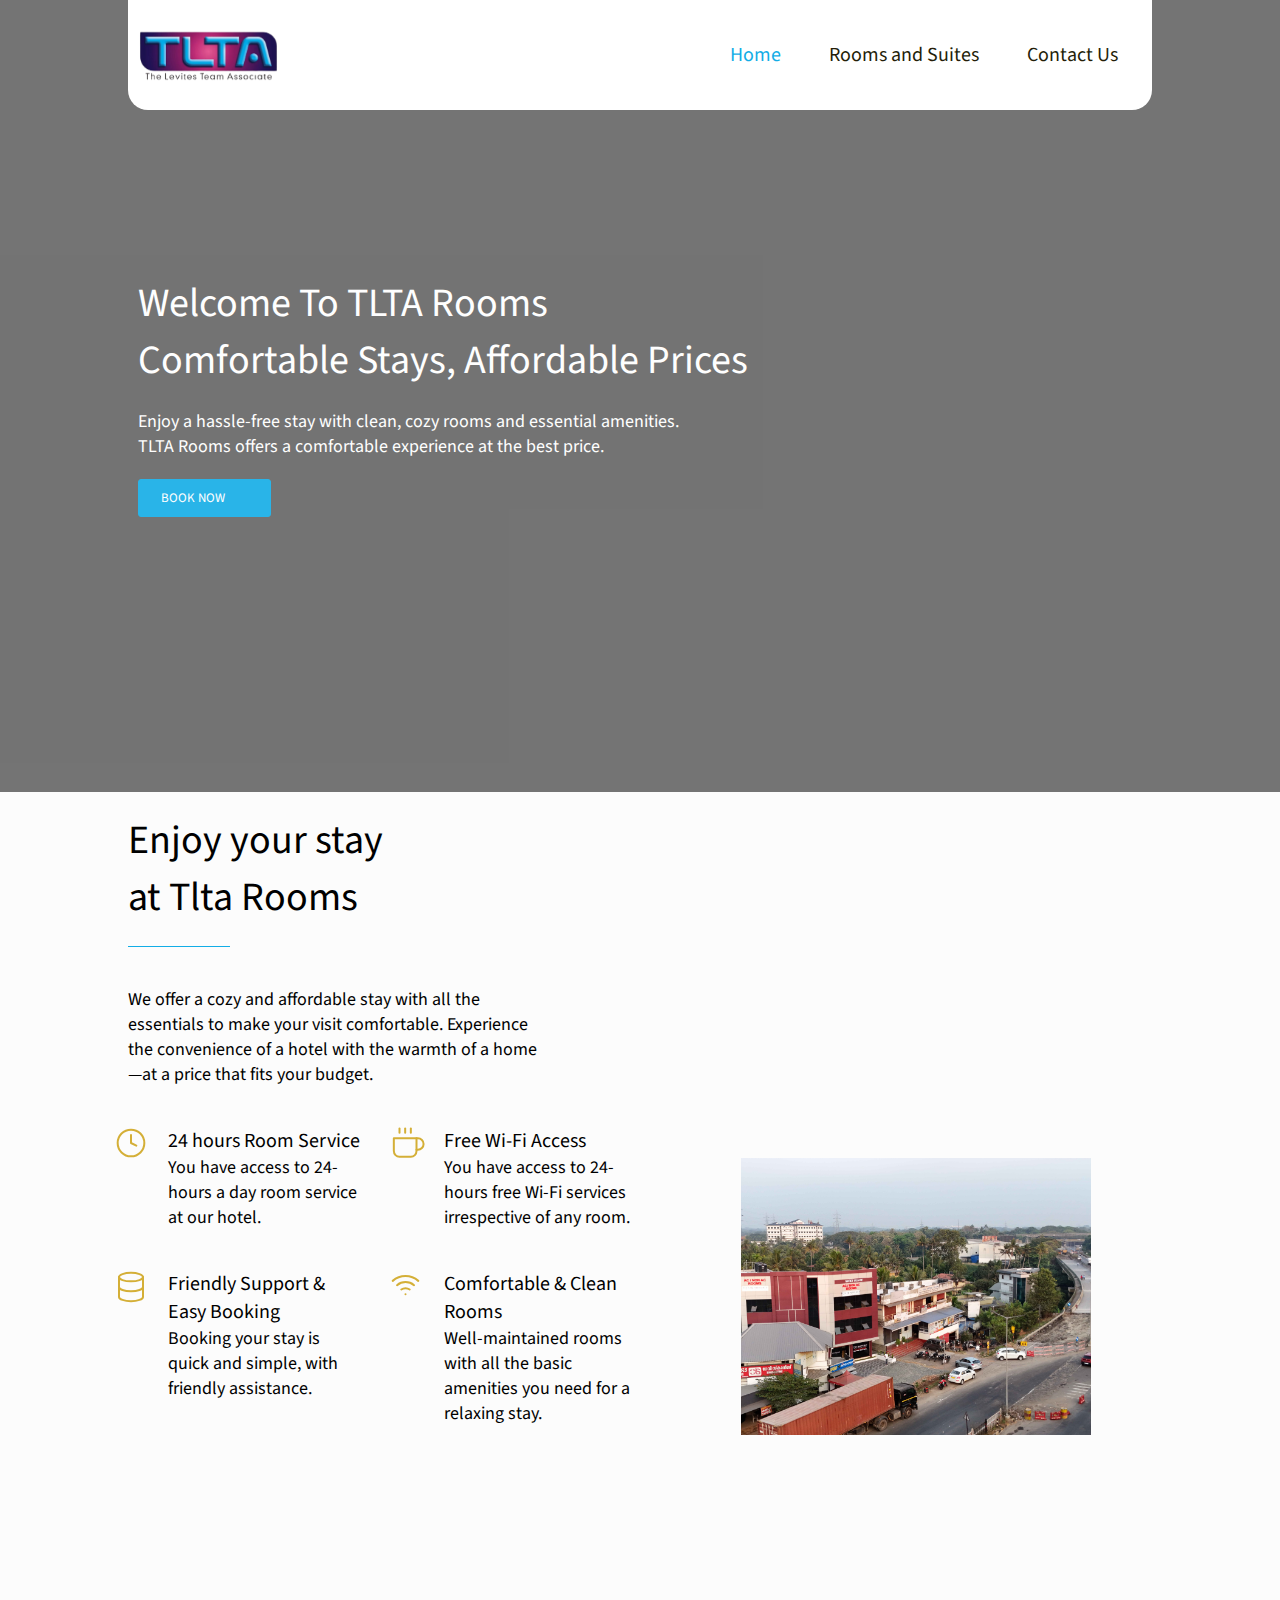
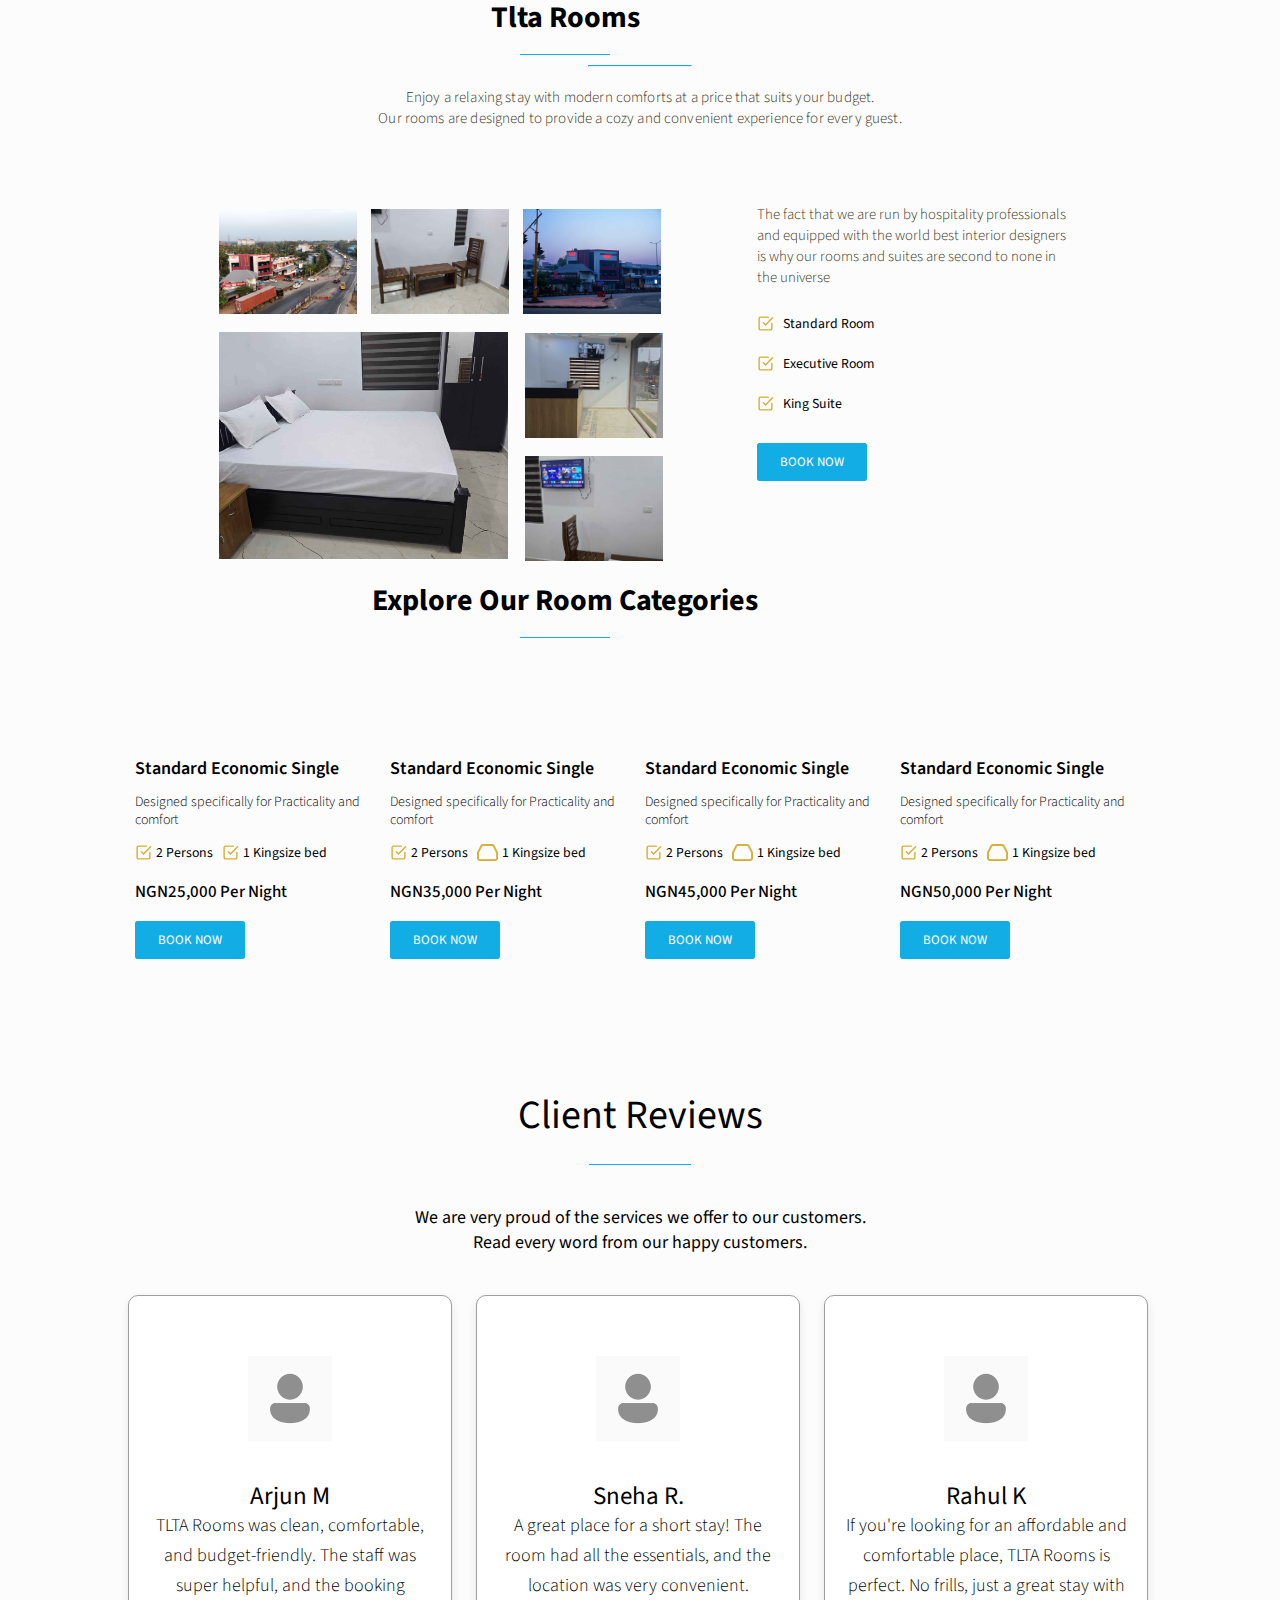
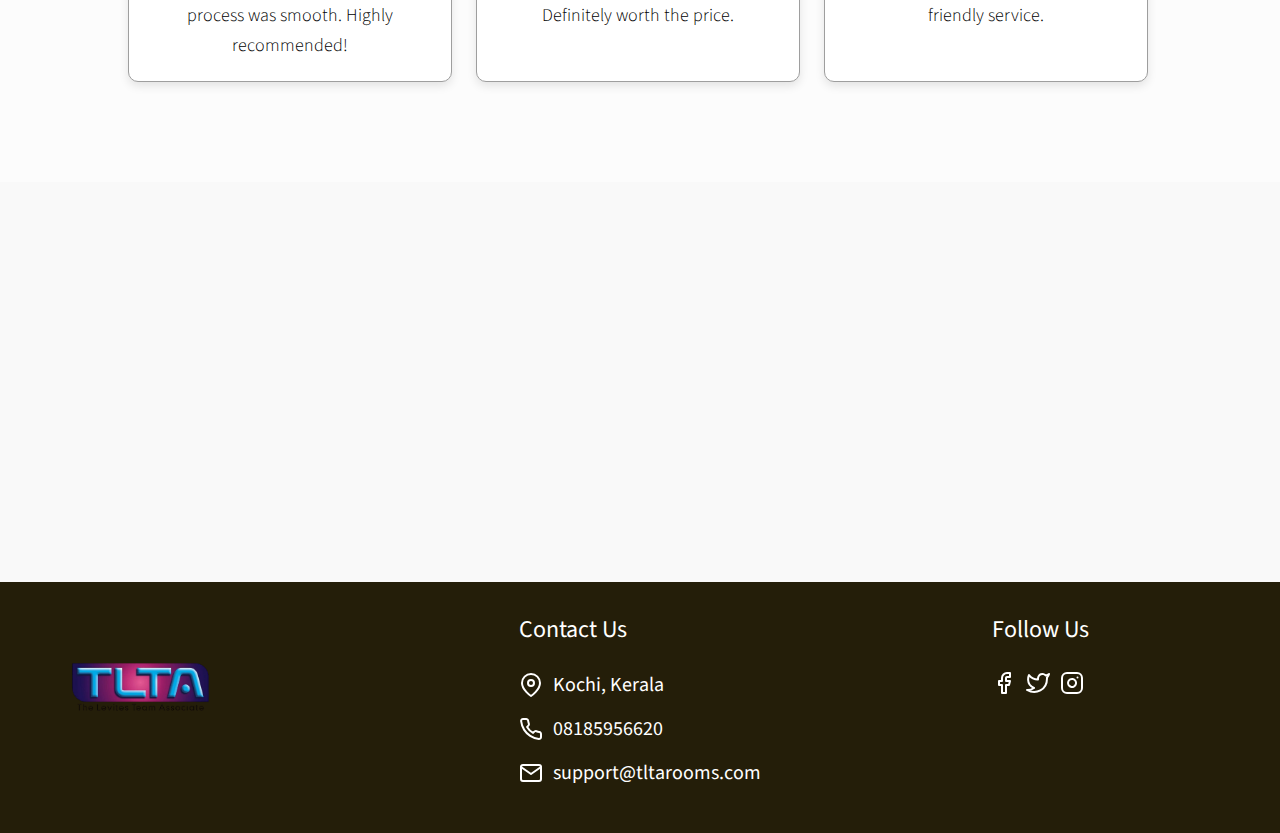
==== commit 70fd7df6: "Images added" ====
--- a/index.html
+++ b/index.html
@@ -122,7 +122,6 @@
 			/* padding: 10px 0; */
 		}
 	</style>
-
 
 </head>
 
@@ -176,22 +175,6 @@
 			<a href="https://wa.me/+919562998885?text=How%20do%20I%20confirm%20my%20booking%3F"
 				class="btn btn-fill btn-large">Book Now</a>
 		</div>
-		<!-- <div class="jumbotron-right">
-			<form action="" class="jumbotron-form">
-			
-					<h3>Scared you can't afford it?</h3><br>
-					<p>Don't worry, our hotel offers the best<br> affordable rates you can ever find.</p>
-					<label class="hide" for="arrival">arrival date</label>
-					<input type="text" id="arrival" name="arrival_date" placeholder="Arrival Date" onfocus="(this.type='date')" ><br>
-					<label class="hide" for="departure">departure date</label>
-					<input type="text"  id="departure" name="departure_date" placeholder="Departure Date" onfocus="(this.type='date')" ><br>
-					<label class="hide" for="guests">how many guests</label>
-					<input type="text" id="guests" name="guests" placeholder="Guests"><br>
-					<label class="hide" for="children">children</label>
-					<input type="text" id="children" name="children" placeholder="Children"><br>
-					<button type="button" class="rates">CHECK RATES</button>
-			</form>
-		</div> -->
 	</div>
 
 	<!-- Enjoy your stay in our hotel -->
@@ -264,16 +247,16 @@
 			<!-- Special offers section -->
 			<div class="row center-lg">
 				<div class="col image-col right-marg">
-					<img src="assets/img/hotel-1.webp" alt="room-image" class="small-image">
-					<img src="assets/img/hotel-2.webp" alt="room-image" class="small-image">
-					<img src="assets/img/hotel-3.webp" alt="room-image" class="small-image img-hide">
+					<img src="assets/img/tlta/Compressed Image/Image-1.jpg" alt="room-image" class="small-image">
+					<img src="assets/img/tlta/Compressed Image/Image-7.jpeg" alt="room-image" class="small-image">
+					<img src="assets/img/tlta/Compressed Image/Image-3.jpg" alt="room-image" class="small-image img-hide">
 					<div class="side-by-side-container">
 						<div class="large-image-container">
-							<img src="assets/img/hotel-4-large.webp" alt="room-image-large" class="large-image">
+							<img src="assets/img/tlta/Compressed Image/Image-4.jpeg" alt="room-image-large" class="large-image">
 						</div>
 						<section class="stacked-image-container">
-							<div><img src="assets/img/hotel-5.webp" alt="room-image" class="small-image"></div>
-							<div><img src="assets/img/hotel-6.webp" alt="room-image" class="small-image"></div>
+							<div><img src="assets/img/tlta/Compressed Image/Image-5.jpeg" alt="room-image" class="small-image"></div>
+							<div><img src="assets/img/tlta/Compressed Image/Image-6.jpeg" alt="room-image" class="small-image"></div>
 						</section>
 					</div>
 				</div>
@@ -473,20 +456,11 @@
 		</div>
 	</div>
 
-
-
-
-
-
-
-
-
 	<section id="Contact-section" class="contact-container">
 		<div class="review-container">
 
 
 			<div class="contact-info">
-
 				<div class="map-container">
 					<iframe
 						src="https://www.google.com/maps/embed?pb=!1m17!1m12!1m3!1d3928.3891272442024!2d76.32038787503211!3d10.067166990041686!2m3!1f0!2f0!3f0!3m2!1i1024!2i768!4f13.1!3m2!1m1!2zMTDCsDA0JzAxLjgiTiA3NsKwMTknMjIuNyJF!5e0!3m2!1sen!2sin!4v1740473130929!5m2!1sen!2sin"
@@ -525,7 +499,6 @@
 							<img width="141px" src="./assets/img/tlta/logo.png" alt="star hotels logo">
 						</a>
 					</div>
-
 				</div>
 				<div class="footer-contact-us">
 					<h3 class="footer-description-title">Contact Us</h3>
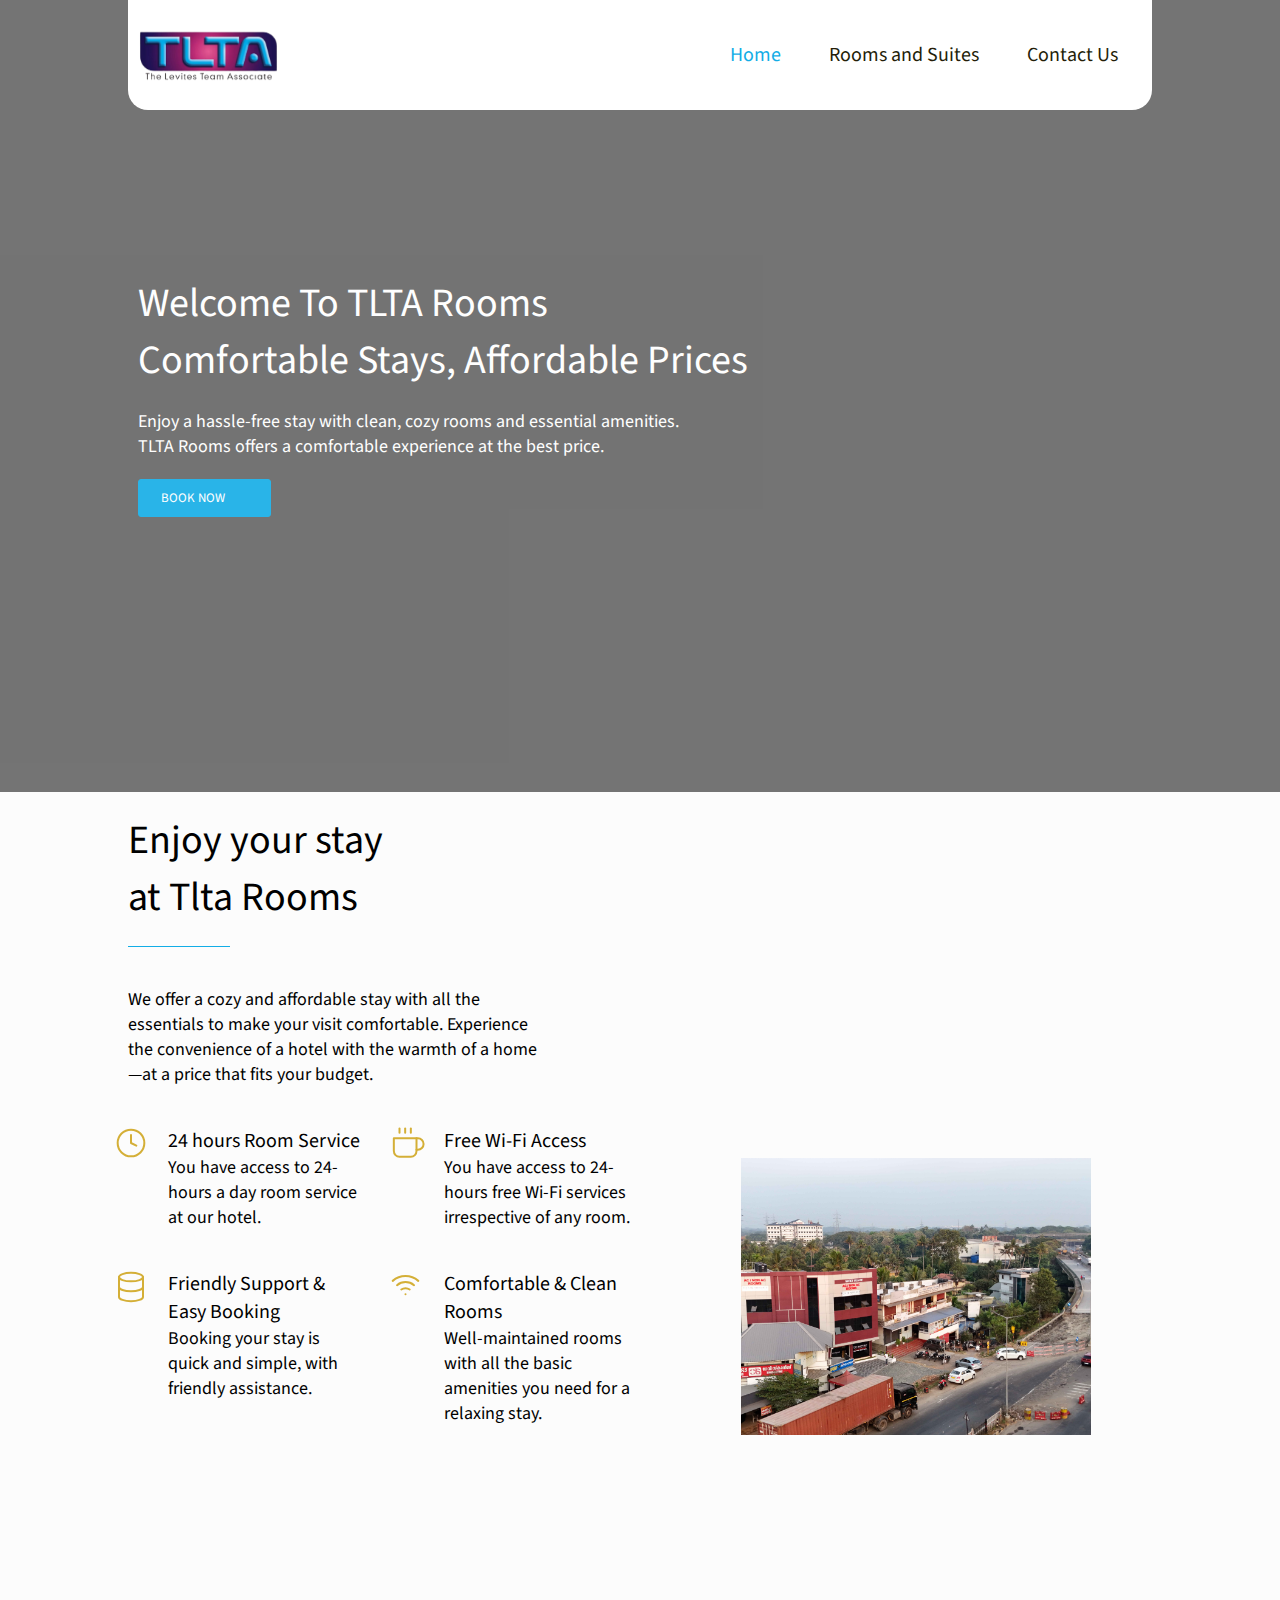
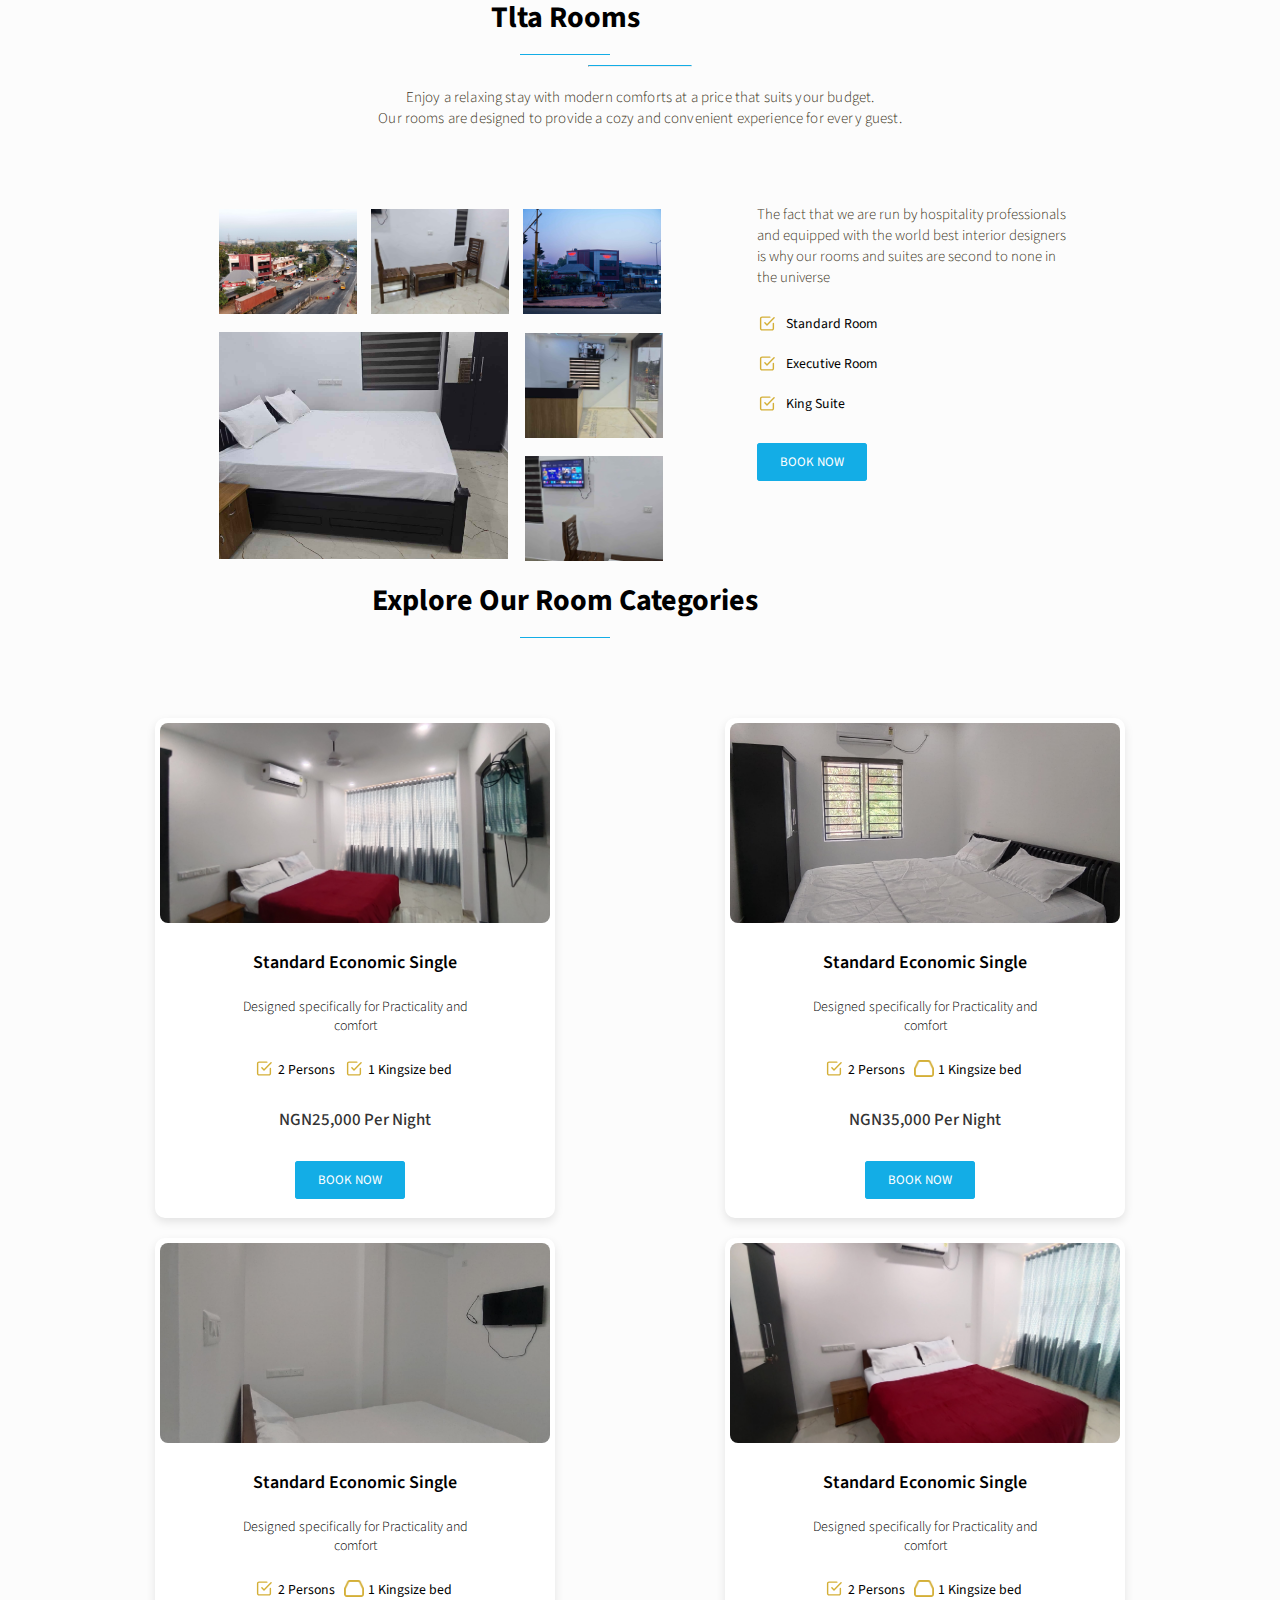
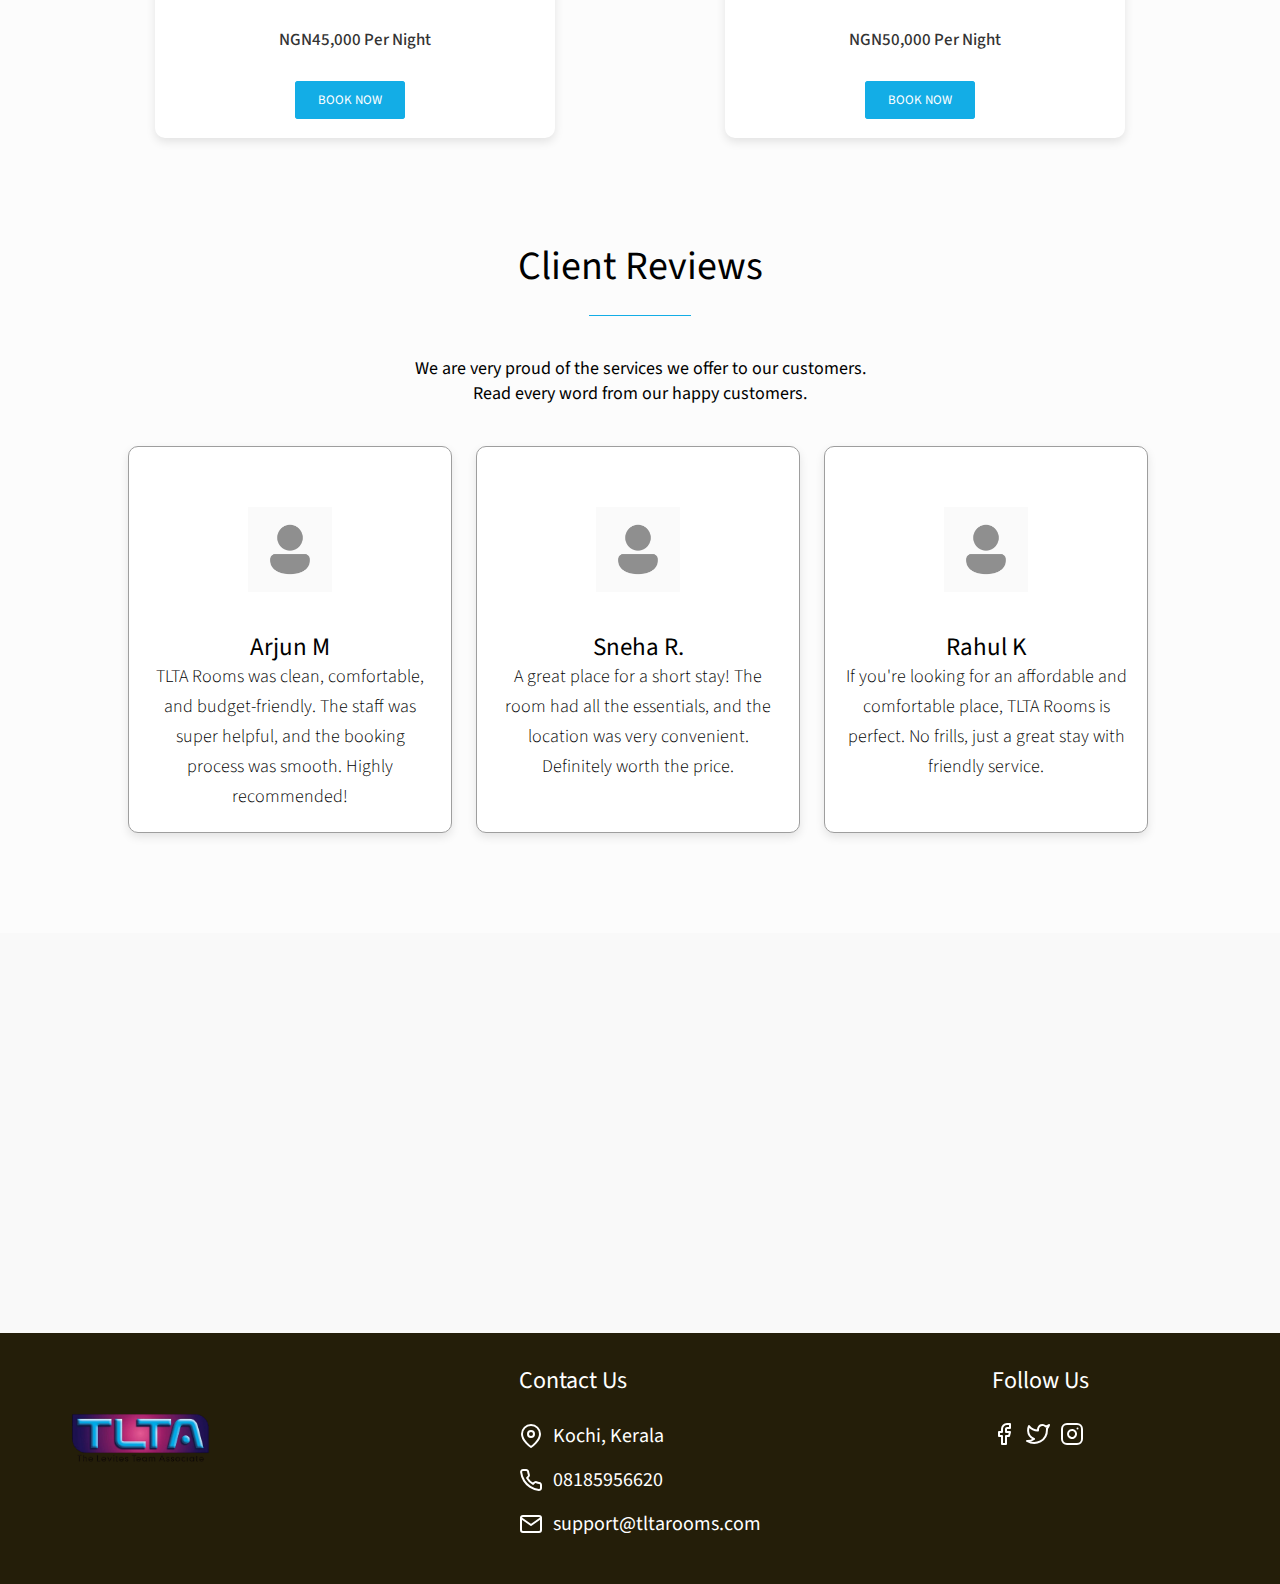
==== commit 59159cb3: "Room listed" ====
--- a/index.html
+++ b/index.html
@@ -40,6 +40,7 @@
 			background: #fff;
 			border-radius: 10px;
 			box-shadow: 0px 4px 10px rgba(0, 0, 0, 0.1);
+			
 		}
 
 		.swiper {
@@ -71,16 +72,6 @@
 				width: 90%;
 			}
 		}
-
-
-
-
-
-
-
-
-
-
 
 		/* Responsive styles */
 		@media (max-width: 768px) {
@@ -98,17 +89,6 @@
 				display: inline-block;
 			}
 		}
-
-
-
-
-
-
-
-
-
-
-
 
 		/* Make the header fixed */
 		.header-container {
@@ -162,7 +142,6 @@
 				</div>
 			</nav>
 		</div>
-
 		</div>
 	</header>
 
@@ -228,9 +207,6 @@
 	</div>
 
 
-
-
-
 	<section id="rooms">
 		<div class="container">
 
@@ -249,14 +225,18 @@
 				<div class="col image-col right-marg">
 					<img src="assets/img/tlta/Compressed Image/Image-1.jpg" alt="room-image" class="small-image">
 					<img src="assets/img/tlta/Compressed Image/Image-7.jpeg" alt="room-image" class="small-image">
-					<img src="assets/img/tlta/Compressed Image/Image-3.jpg" alt="room-image" class="small-image img-hide">
+					<img src="assets/img/tlta/Compressed Image/Image-3.jpg" alt="room-image"
+						class="small-image img-hide">
 					<div class="side-by-side-container">
 						<div class="large-image-container">
-							<img src="assets/img/tlta/Compressed Image/Image-4.jpeg" alt="room-image-large" class="large-image">
+							<img src="assets/img/tlta/Compressed Image/Image-4.jpeg" alt="room-image-large"
+								class="large-image">
 						</div>
 						<section class="stacked-image-container">
-							<div><img src="assets/img/tlta/Compressed Image/Image-5.jpeg" alt="room-image" class="small-image"></div>
-							<div><img src="assets/img/tlta/Compressed Image/Image-6.jpeg" alt="room-image" class="small-image"></div>
+							<div><img src="assets/img/tlta/Compressed Image/Image-5.jpeg" alt="room-image"
+									class="small-image"></div>
+							<div><img src="assets/img/tlta/Compressed Image/Image-6.jpeg" alt="room-image"
+									class="small-image"></div>
 						</section>
 					</div>
 				</div>
@@ -291,15 +271,14 @@
 			</div>
 
 			<!-- Rooms -->
+			<!-- Rooms -->
 			<section class="rooms-section">
-				<!-- <div class="row room-section-header-container"> -->
 				<div class="page-header-container">
 					<h2 class="page-header">Explore Our Room Categories</h2>
 				</div>
 				<div class="row center-lg">
-					<div class="rooms col col-2">
-						<img src="https://res.cloudinary.com/start-ng/image/upload/v1591638448/Rectangle_42_nastdj.png"
-							alt="" class="rooms-img">
+					<div class="rooms col col-6 col-sm-12">
+						<img src="assets/img/tlta/Compressed Image/Room-1.jpeg" alt="" class="rooms-img">
 						<h3 class="room-title">Standard Economic Single</h3>
 						<p class="room-text">Designed specifically for Practicality and <br> comfort</p>
 						<div>
@@ -314,14 +293,12 @@
 						</div>
 						<p class="amount-text">NGN25,000 Per Night</p>
 						<div class="buttons-container">
-							<!-- <a href="#" class="btn btn-ghost">View More</a> -->
 							<a href="https://wa.me/+919562998885?text=How%20do%20I%20confirm%20my%20booking%3F"
 								class="btn btn-fill btn-large centered">Book Now</a>
 						</div>
 					</div>
-					<div class="rooms col col-2">
-						<img src="https://res.cloudinary.com/start-ng/image/upload/v1591638449/Rectangle_43_d9eepu.png"
-							alt="" class="rooms-img">
+					<div class="rooms col col-6 col-sm-12">
+						<img src="assets/img/tlta/Compressed Image/Room-2.jpeg" alt="" class="rooms-img">
 						<h3 class="room-title">Standard Economic Single</h3>
 						<p class="room-text">Designed specifically for Practicality and <br> comfort</p>
 						<div>
@@ -336,14 +313,12 @@
 						</div>
 						<p class="amount-text">NGN35,000 Per Night</p>
 						<div class="buttons-container">
-							<!-- <a href="#" class="btn btn-ghost">View More</a> -->
 							<a href="https://wa.me/+919562998885?text=How%20do%20I%20confirm%20my%20booking%3F"
 								class="btn btn-fill btn-large centered">Book Now</a>
 						</div>
 					</div>
-					<div class="rooms col col-2">
-						<img src="https://res.cloudinary.com/start-ng/image/upload/v1591638448/Rectangle_44_anerdv.png"
-							alt="" class="rooms-img">
+					<div class="rooms col col-6 col-sm-12">
+						<img src="assets/img/tlta/Compressed Image/Room-3.jpeg" alt="" class="rooms-img">
 						<h3 class="room-title">Standard Economic Single</h3>
 						<p class="room-text">Designed specifically for Practicality and <br> comfort</p>
 						<div>
@@ -358,14 +333,12 @@
 						</div>
 						<p class="amount-text">NGN45,000 Per Night</p>
 						<div class="buttons-container">
-							<!-- <a href="#" class="btn btn-ghost">View More</a> -->
 							<a href="https://wa.me/+919562998885?text=How%20do%20I%20confirm%20my%20booking%3F"
 								class="btn btn-fill btn-large centered">Book Now</a>
 						</div>
 					</div>
-					<div class="rooms col col-2">
-						<img src="https://res.cloudinary.com/start-ng/image/upload/v1591638449/Rectangle_45_mtl458.png"
-							alt="" class="rooms-img">
+					<div class="rooms col col-6 col-sm-12">
+						<img src="assets/img/tlta/Compressed Image/Room-4.jpeg" alt="" class="rooms-img">
 						<h3 class="room-title">Standard Economic Single</h3>
 						<p class="room-text">Designed specifically for Practicality and <br> comfort</p>
 						<div>
@@ -380,17 +353,14 @@
 						</div>
 						<p class="amount-text">NGN50,000 Per Night</p>
 						<div class="buttons-container">
-							<!-- <a href="#" class="btn btn-ghost">View More</a> -->
 							<a href="https://wa.me/+919562998885?text=How%20do%20I%20confirm%20my%20booking%3F"
 								class="btn btn-fill btn-large centered">Book Now</a>
 						</div>
 					</div>
 				</div>
 			</section>
-
 		</div>
 	</section>
-
 
 	<!-- Client Reviews -->
 	<div class="review-container">
--- a/assets/css/index.css
+++ b/assets/css/index.css
@@ -419,6 +419,61 @@
 	font-size: 18px;
 	font-weight: 300;
 }
+.rooms {
+    width: 100%;
+    max-width: 400px;
+    height: 500px;
+    display: flex;
+    flex-direction: column;
+    align-items: center;
+    justify-content: space-between;
+    background: #fff;
+    padding: 15px;
+    border-radius: 10px;
+    box-shadow: 0px 4px 10px rgba(0, 0, 0, 0.1);
+    margin: 10px auto;
+	
+}
+
+.rooms-img {
+    width: 100%;
+    height: 200px;
+    object-fit: cover;
+    border-radius: 8px;
+}
+
+.room-title {
+    font-size: 18px;
+    font-weight: bold;
+    text-align: center;
+}
+
+.room-text {
+    font-size: 14px;
+    text-align: center;
+}
+
+.details-container {
+    display: flex;
+    align-items: center;
+    gap: 8px;
+}
+
+.list-icon {
+    width: 20px;
+}
+
+.amount-text {
+    font-size: 16px;
+    font-weight: bold;
+    color: #333;
+}
+
+.buttons-container {
+    width: 100%;
+    text-align: center;
+}
+
 
 /* End----------------------------------------- */
 
--- a/assets/css/rooms-and-suites.css
+++ b/assets/css/rooms-and-suites.css
@@ -246,6 +246,7 @@
 
 .buttons-container {
     margin-top: 20px;
+    margin-bottom: 21px;
 }
 
 /* ----------------------------------------------- */
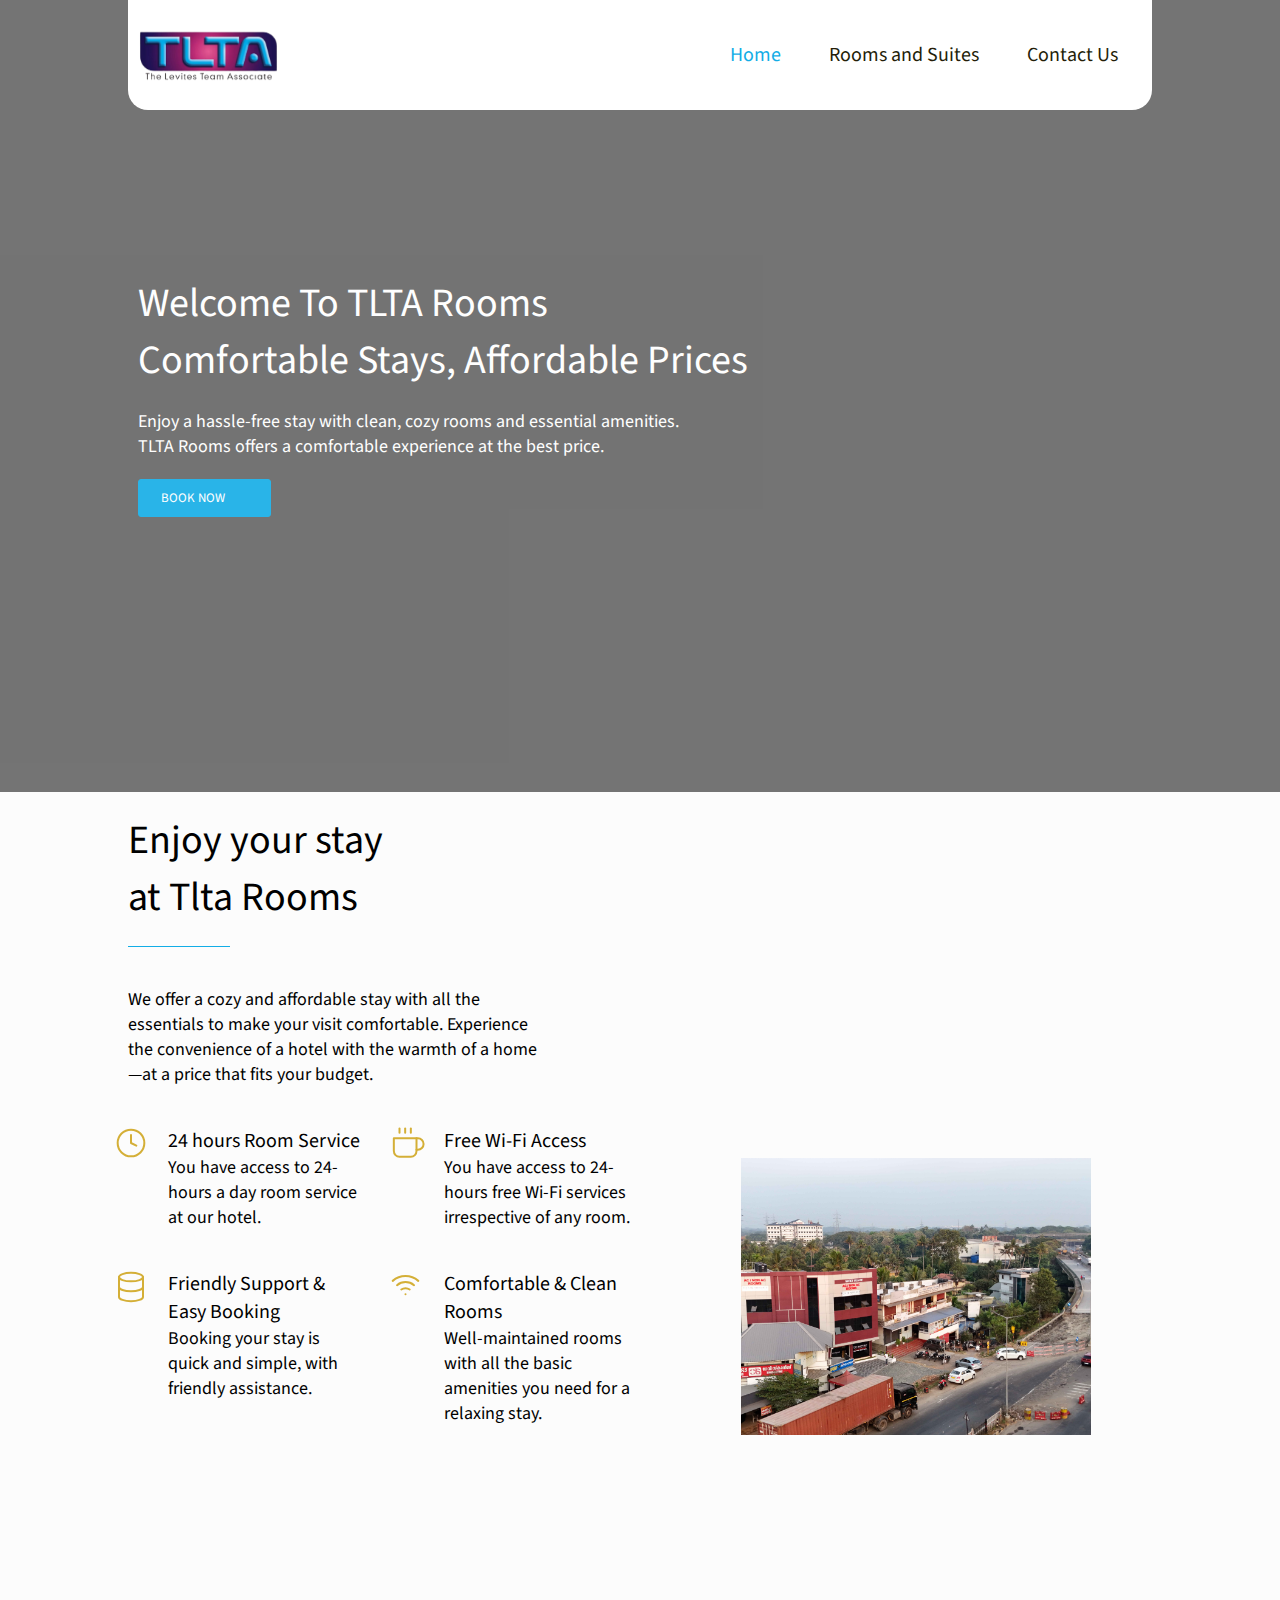
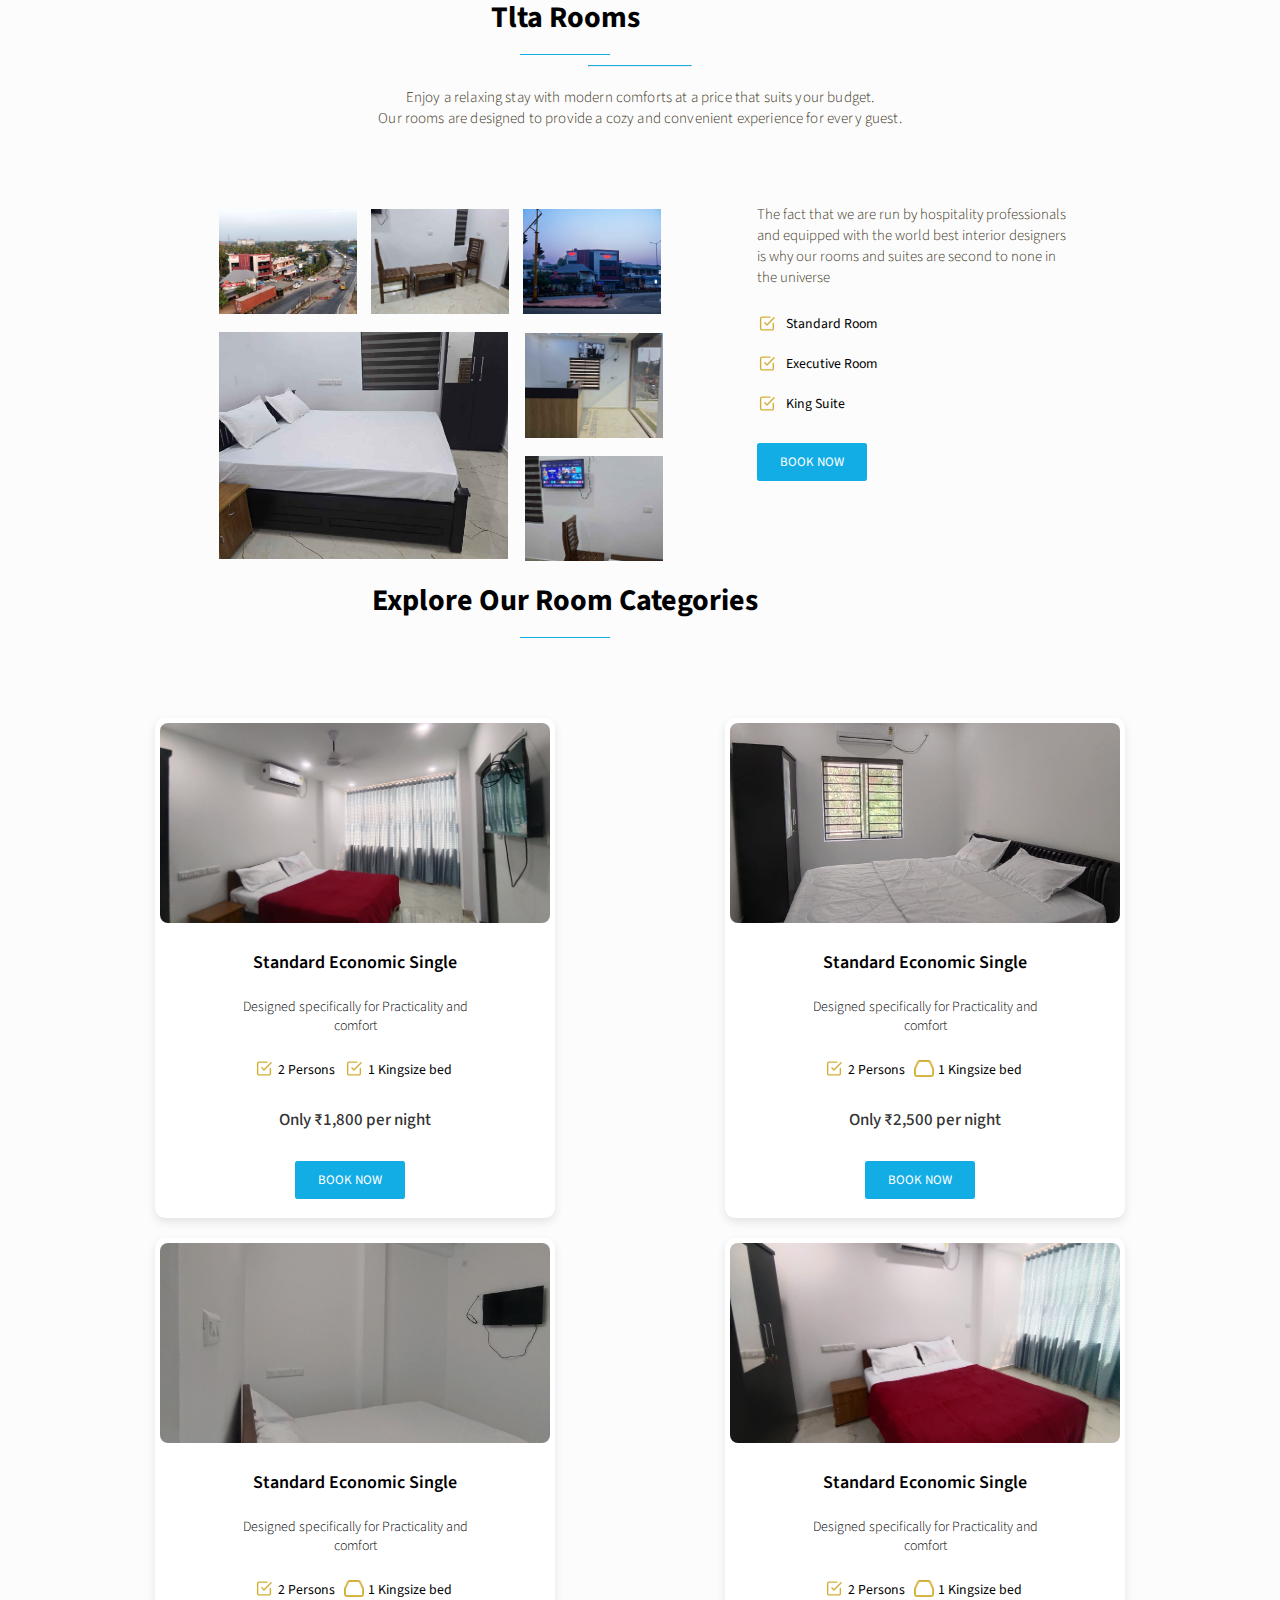
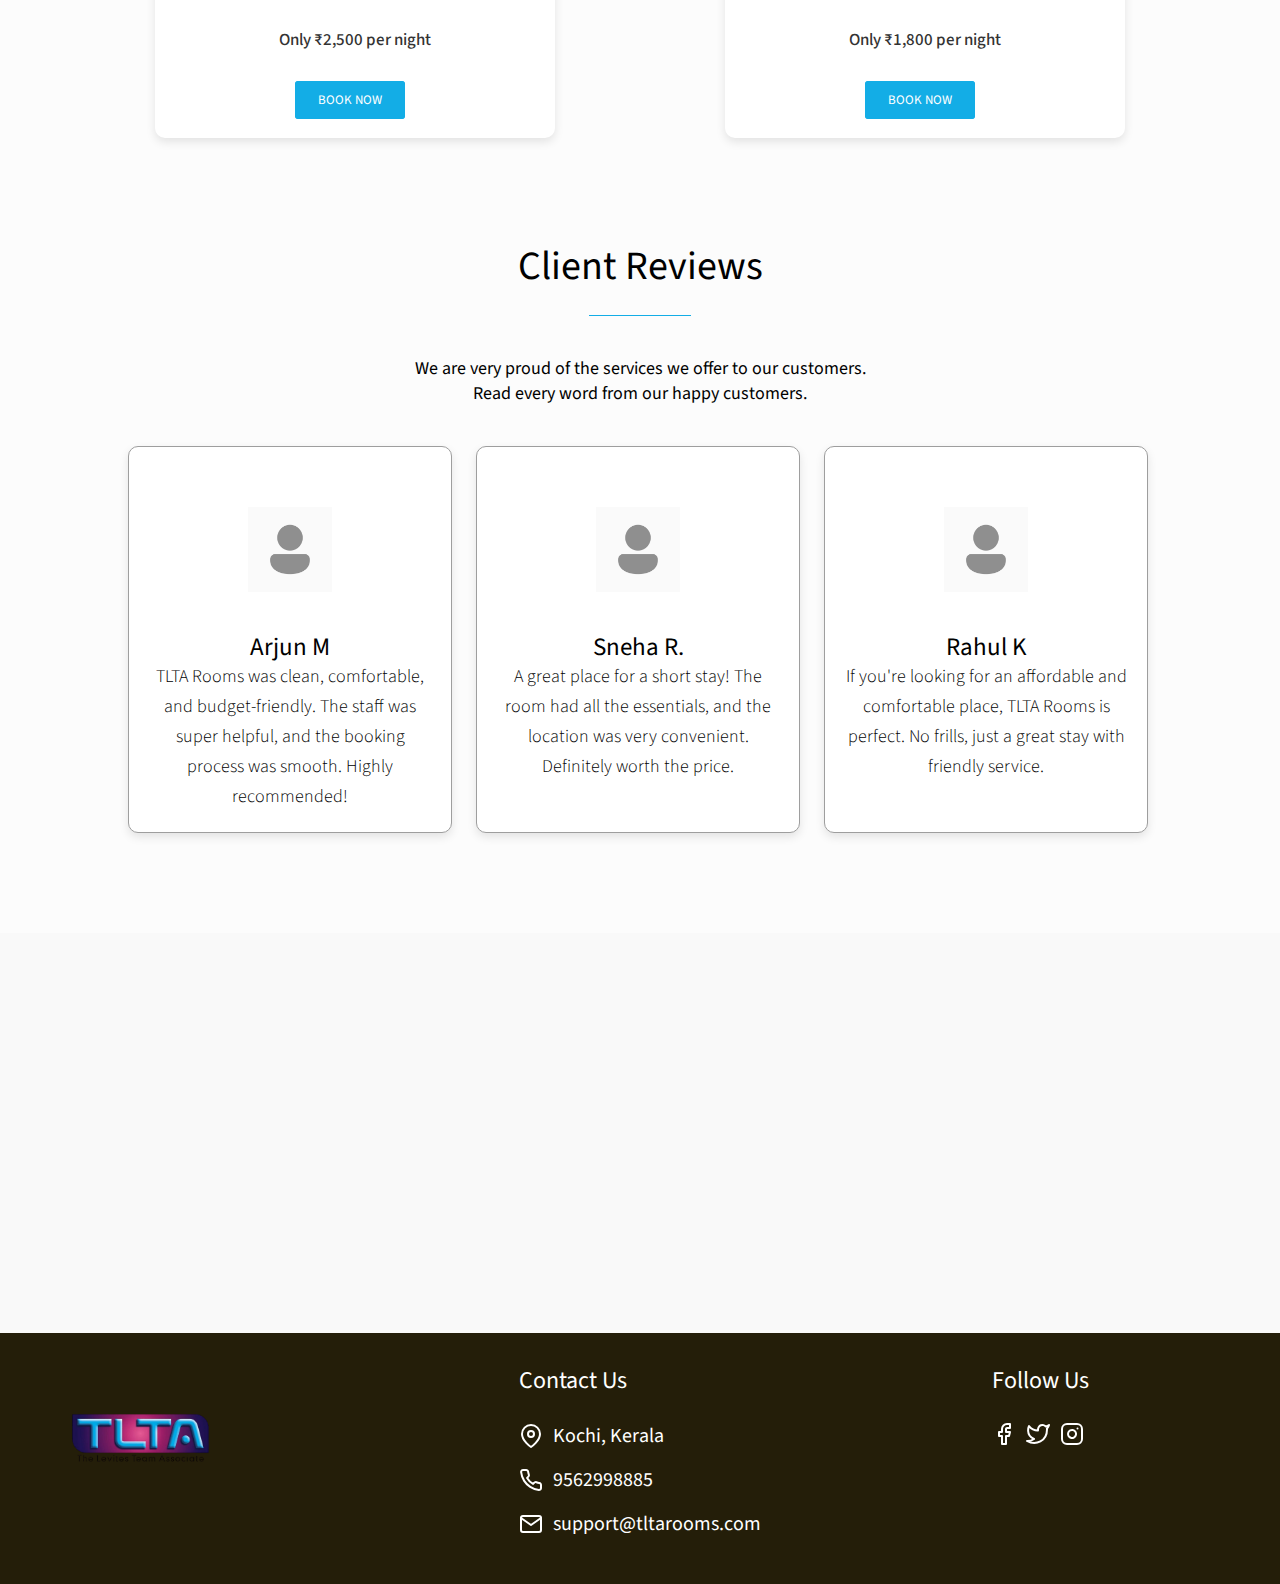
==== commit 47007274: "Changed" ====
--- a/index.html
+++ b/index.html
@@ -203,7 +203,6 @@
 				<img src="./assets/img/tlta/Tlta-1.jpg" alt="women in swimming pool" class="third-col-video">
 			</div>
 		</div>
-
 	</div>
 
 
@@ -291,7 +290,7 @@
 								<p class="list-text">1 Kingsize bed</p>
 							</div>
 						</div>
-						<p class="amount-text">NGN25,000 Per Night</p>
+						<p class="amount-text">Only ₹1,800 per night</p>
 						<div class="buttons-container">
 							<a href="https://wa.me/+919562998885?text=How%20do%20I%20confirm%20my%20booking%3F"
 								class="btn btn-fill btn-large centered">Book Now</a>
@@ -311,7 +310,7 @@
 								<p class="list-text">1 Kingsize bed</p>
 							</div>
 						</div>
-						<p class="amount-text">NGN35,000 Per Night</p>
+						<p class="amount-text">Only ₹2,500 per night</p>
 						<div class="buttons-container">
 							<a href="https://wa.me/+919562998885?text=How%20do%20I%20confirm%20my%20booking%3F"
 								class="btn btn-fill btn-large centered">Book Now</a>
@@ -331,7 +330,7 @@
 								<p class="list-text">1 Kingsize bed</p>
 							</div>
 						</div>
-						<p class="amount-text">NGN45,000 Per Night</p>
+						<p class="amount-text">Only ₹2,500 per night</p>
 						<div class="buttons-container">
 							<a href="https://wa.me/+919562998885?text=How%20do%20I%20confirm%20my%20booking%3F"
 								class="btn btn-fill btn-large centered">Book Now</a>
@@ -351,7 +350,7 @@
 								<p class="list-text">1 Kingsize bed</p>
 							</div>
 						</div>
-						<p class="amount-text">NGN50,000 Per Night</p>
+						<p class="amount-text">Only ₹1,800 per night</p>
 						<div class="buttons-container">
 							<a href="https://wa.me/+919562998885?text=How%20do%20I%20confirm%20my%20booking%3F"
 								class="btn btn-fill btn-large centered">Book Now</a>
@@ -438,27 +437,7 @@
 						referrerpolicy="no-referrer-when-downgrade"></iframe>
 				</div>
 			</div>
-
-			<!-- <div class="contact-form">
-			<h2>Send a Message</h2>
-			<form action="#">
-				<input type="text" placeholder="Your Name" required>
-				<input type="email" placeholder="Your Email" required>
-				<textarea rows="5" placeholder="Your Message" required></textarea>
-				<button type="submit">Send Message</button>
-			</form>
-		</div> -->
 	</section>
-
-
-
-
-
-
-
-
-
-
 
 	<footer class="footer">
 		<div class="footer-container">
@@ -481,7 +460,7 @@
 						<img src="./assets/img/phone.svg" class="footer-description-icon"
 							alt="star hotels phone number">
 						<span>
-							08185956620</span>
+							9562998885</span>
 					</p>
 					<p class="footer-description-detail">
 						<img src="./assets/img/mail.svg" class="footer-description-icon" alt="star hotels email">
